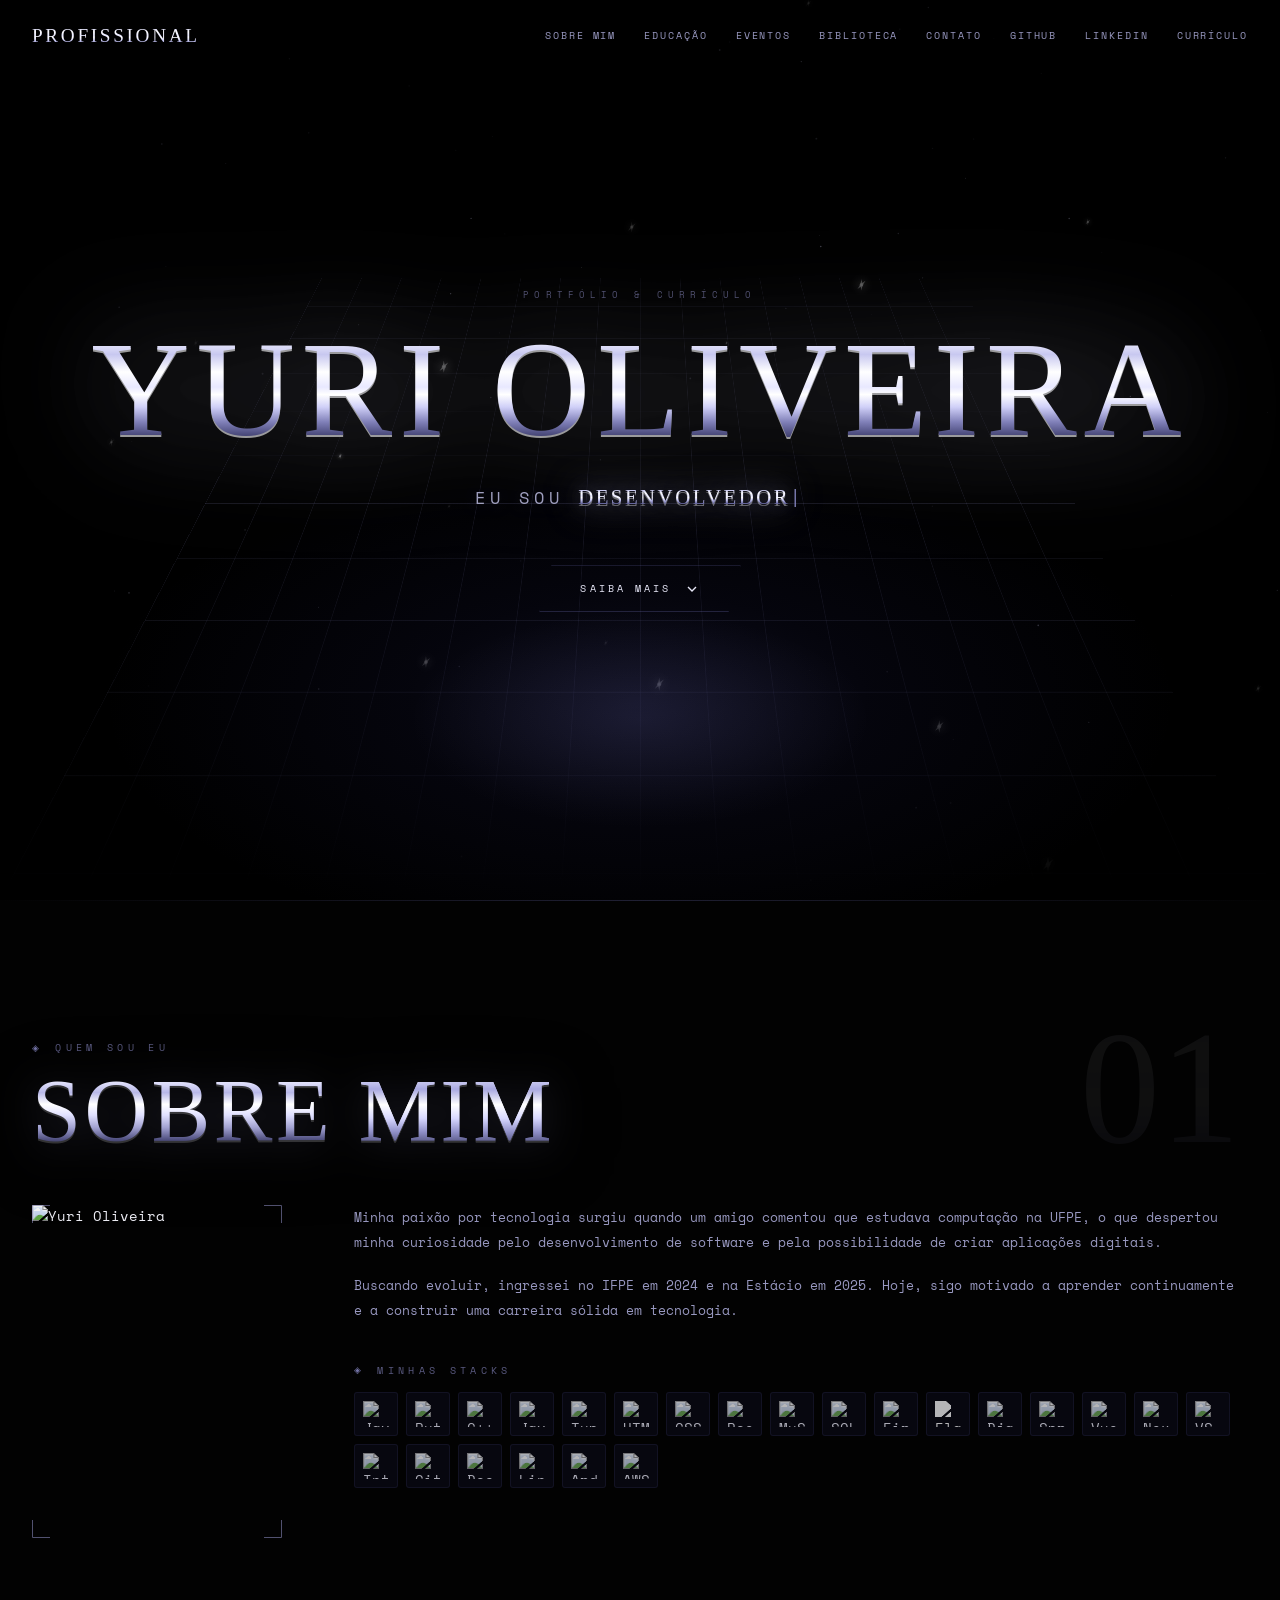
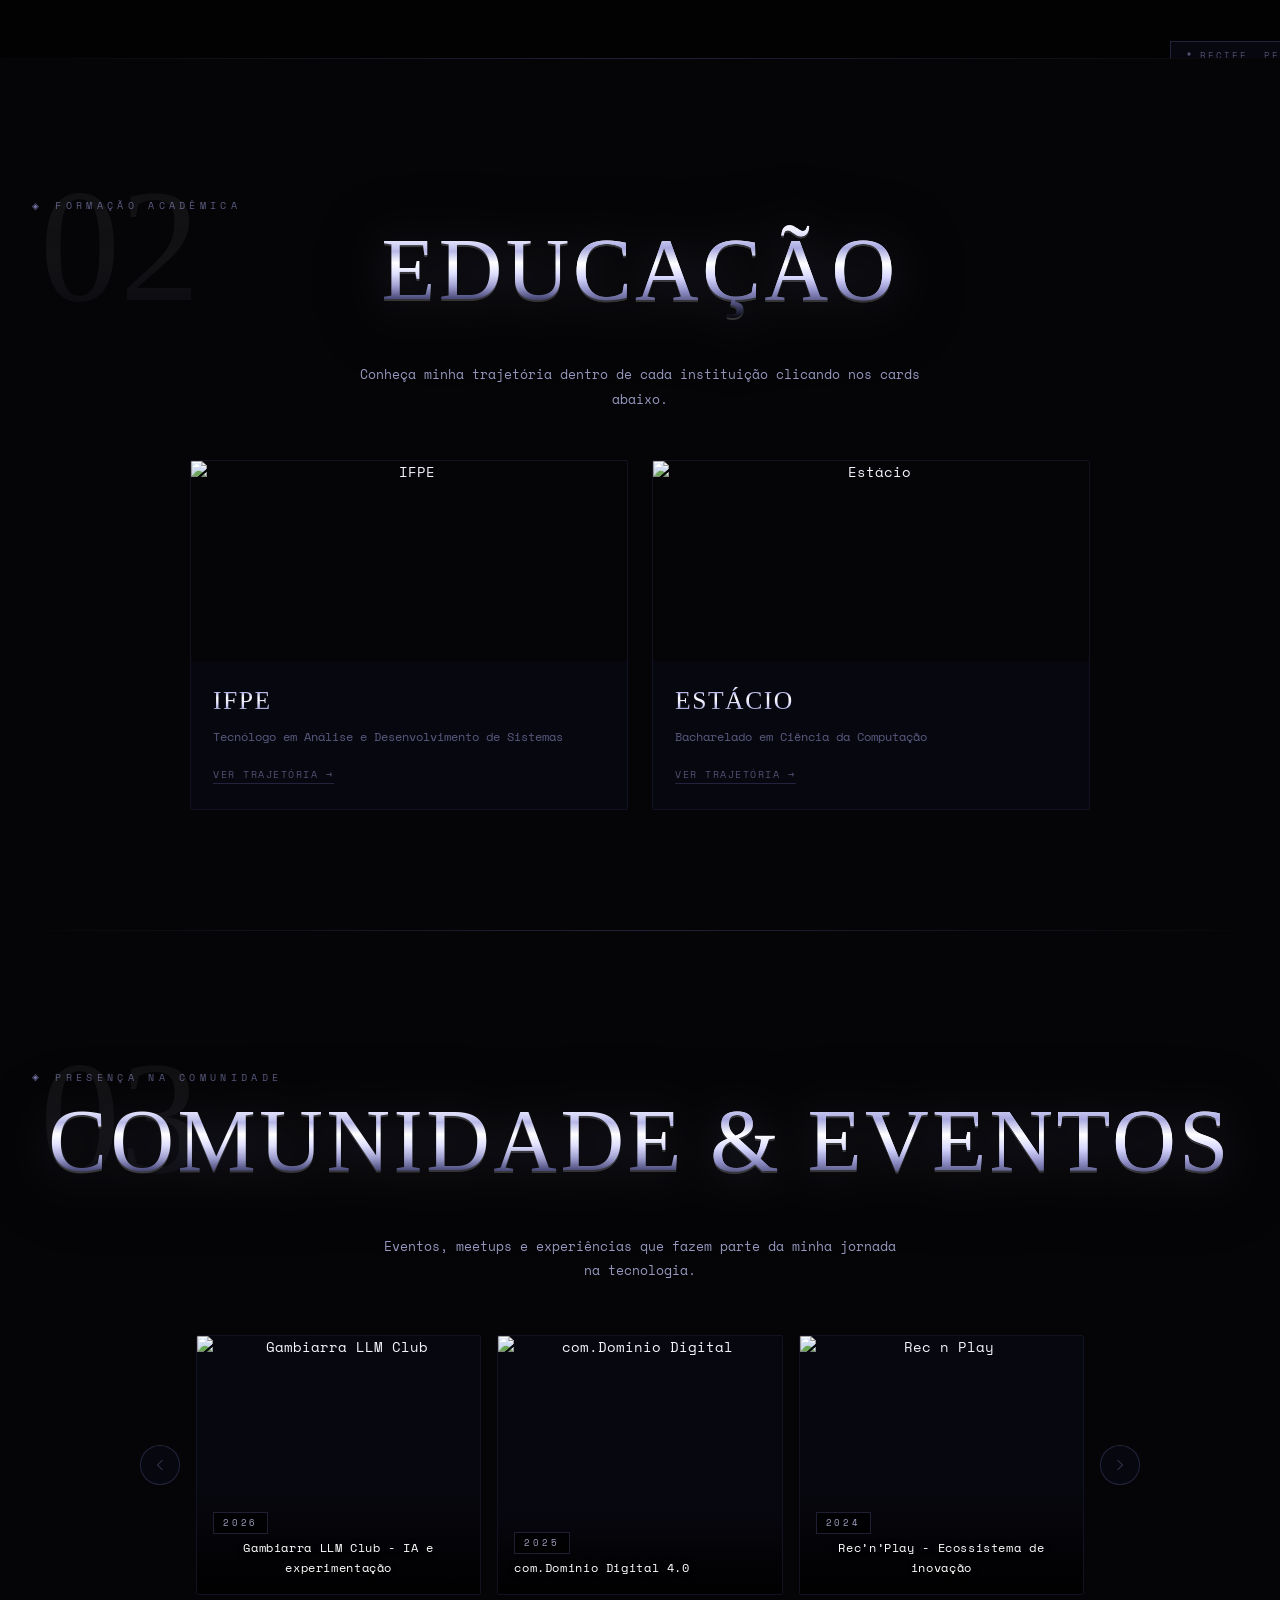
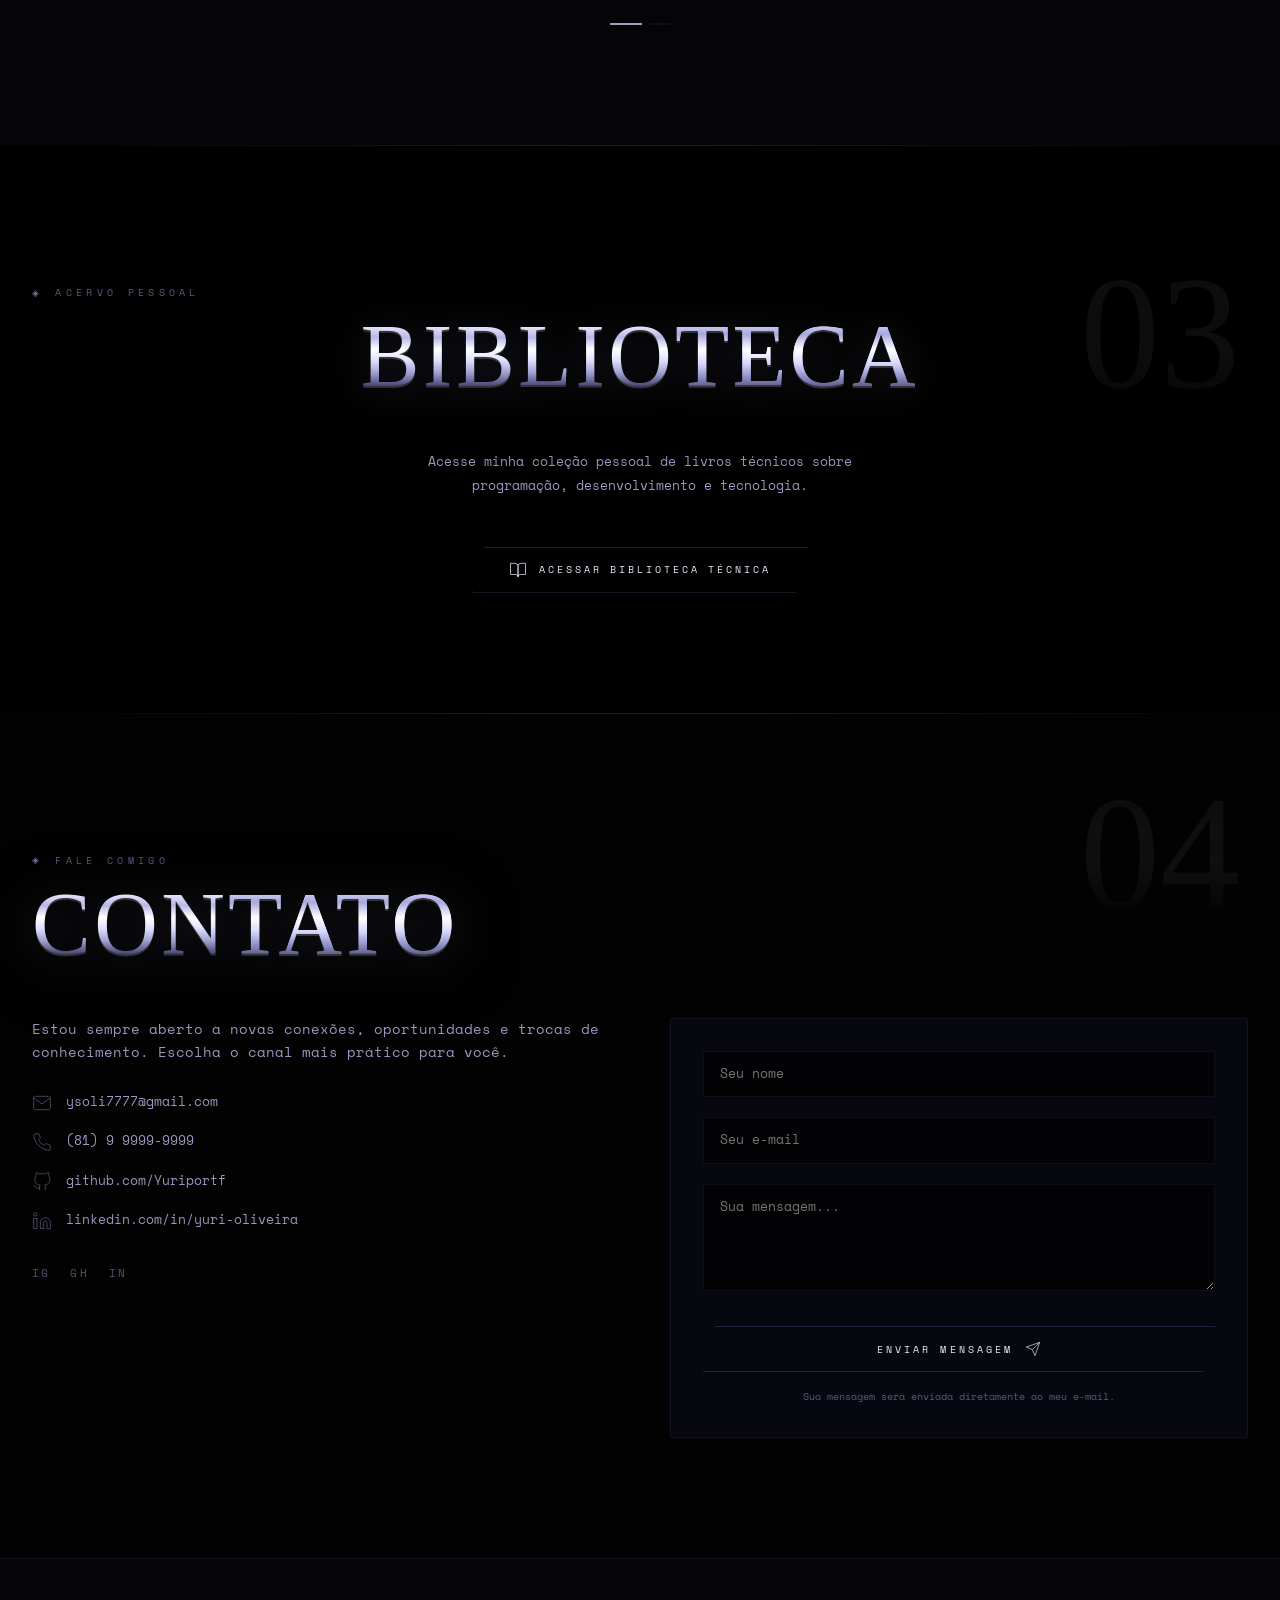
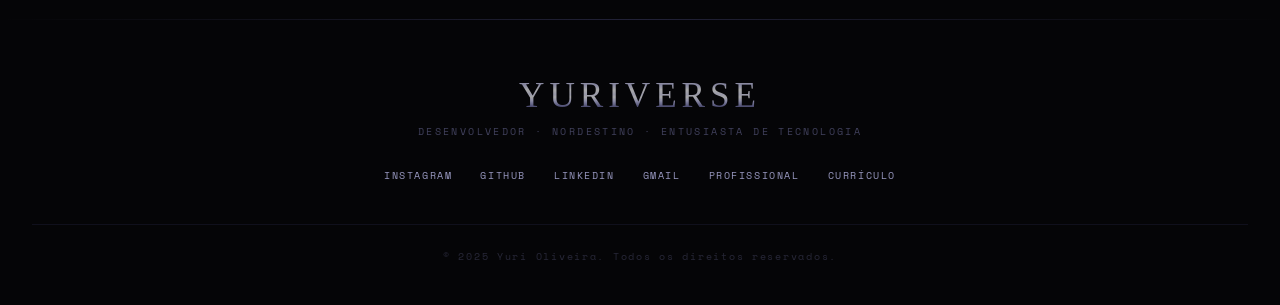
==== index.html @ d2f4f63a "fix: renomeia para index.html (GitHub Pages)" ====
<!DOCTYPE html>
<html lang="pt-BR">
<head>
  <meta charset="UTF-8">
  <meta name="viewport" content="width=device-width, initial-scale=1.0">
  <title>Yuri Oliveira | Portfólio Profissional</title>
  <meta name="description" content="Portfólio profissional de Yuri Oliveira - desenvolvedor, entusiasta de tecnologia e estudante de ADS e Ciência da Computação.">
  
  <!-- Favicon -->
  <link rel="icon" type="image/png" href="assets/icons/star.png">
  <link rel="shortcut icon" href="assets/icons/star.png">

  <!-- Google Fonts -->
  <link rel="preconnect" href="https://fonts.googleapis.com">
  <link rel="preconnect" href="https://fonts.gstatic.com" crossorigin>
  <link href="https://fonts.googleapis.com/css2?family=Anton&family=Oswald:wght@300;400;500;600;700&display=swap" rel="stylesheet">

  <!-- CSS base + tema profissional -->
  <link rel="stylesheet" href="css/base/reset.css">
  <link rel="stylesheet" href="css/base/variables.css">
  <link rel="stylesheet" href="css/base/utilities.css">
  <link rel="stylesheet" href="css/main.css">
</head>
<body>

  <!-- Scroll Progress Bar -->
  <div class="scroll-progress" id="scroll-progress"></div>

  <!-- ========== HEADER ========== -->
  <header class="header" id="header">
    <div class="header-inner">
      <div class="logo" onclick="scrollToTop()">Profissional</div>
      <button class="mobile-toggle" id="mobileToggle" aria-label="Menu">
        <span></span><span></span><span></span>
      </button>
      <nav class="header-nav" id="header-nav">
        <a href="#sobre-mim" class="nav-link">Sobre Mim</a>
        <a href="#educacao" class="nav-link">Educação</a>
        <a href="#eventos" class="nav-link">Eventos</a>
        <a href="#biblioteca" class="nav-link">Biblioteca</a>
        <a href="#contato" class="nav-link">Contato</a>
        <a href="https://github.com/Yuriportf" class="nav-link" target="_blank">GitHub</a>
        <a href="https://www.linkedin.com/in/yuri-oliveira-aqui" class="nav-link" target="_blank">LinkedIn</a>
        <a href="https://drive.google.com/file/d/110j-PD_URDGoqi7-6_rmGv_rpK56Mbvc/view?usp=sharing" target="_blank" class="nav-link">Currículo</a>
      </nav>
    </div>
  </header>

  <!-- ========== HERO ========== -->
  <section id="inicio" class="hero-section">
    <canvas id="hero-canvas"></canvas>
    <div class="css-grid-hero"></div>
    <div class="hero-overlay"></div>
    <div class="hero-content">
      <div class="hero-eyebrow">Portfólio &amp; Currículo</div>
      <h1 class="hero-title">Yuri Oliveira</h1>
      <p class="hero-subtitle">Eu sou <span class="rotating-word" id="rotating-word"></span><span class="cursor">|</span></p>
      <button class="btn-primary" onclick="scrollToSection('sobre-mim')">
        <span>Saiba Mais</span>
        <svg width="16" height="16" viewBox="0 0 24 24" fill="none" stroke="currentColor" stroke-width="2">
          <polyline points="6 9 12 15 18 9" />
        </svg>
      </button>
    </div>
  </section>

  <!-- ========== SOBRE MIM ========== -->
  <section id="sobre-mim" class="about-section">
    <div class="about-number">01</div>
    <div class="container">
      <div class="section-label">Quem sou eu</div>
      <h2 class="section-heading">Sobre <em>Mim</em></h2>
      <div class="about-grid">
        <div class="about-image-wrapper">
          <div class="about-image-frame">
            <img src="assets/images/perfil/eupr.jpeg" alt="Yuri Oliveira" class="about-photo">
            <div class="about-image-corner c1"></div>
            <div class="about-image-corner c2"></div>
            <div class="about-image-corner c3"></div>
            <div class="about-image-corner c4"></div>
          </div>
          <div class="about-tag">
            <svg width="10" height="10" viewBox="0 0 24 24" fill="currentColor"><circle cx="12" cy="12" r="4" /></svg>
            Recife, PE
          </div>
        </div>
        <div class="about-text">
          <p class="about-body">Minha paixão por tecnologia surgiu quando um amigo comentou que estudava computação na UFPE, o que despertou minha curiosidade pelo desenvolvimento de software e pela possibilidade de criar aplicações digitais.</p>
          <p class="about-body">Buscando evoluir, ingressei no IFPE em 2024 e na Estácio em 2025. Hoje, sigo motivado a aprender continuamente e a construir uma carreira sólida em tecnologia.</p>
          <div class="section-label" style="margin-top:40px;">Minhas Stacks</div>
          <div class="stacks-grid">
            <!-- Backend -->
            <div class="stack-item" title="Java"><img src="https://cdn.jsdelivr.net/gh/devicons/devicon/icons/java/java-original.svg" alt="Java"></div>
            <div class="stack-item" title="Python"><img src="https://cdn.jsdelivr.net/gh/devicons/devicon/icons/python/python-original.svg" alt="Python"></div>
            <div class="stack-item" title="C++"><img src="https://cdn.jsdelivr.net/gh/devicons/devicon/icons/cplusplus/cplusplus-original.svg" alt="C++"></div>
            <div class="stack-item" title="JavaScript"><img src="https://cdn.jsdelivr.net/gh/devicons/devicon/icons/javascript/javascript-original.svg" alt="JavaScript"></div>
            <div class="stack-item" title="TypeScript"><img src="https://cdn.jsdelivr.net/gh/devicons/devicon/icons/typescript/typescript-original.svg" alt="TypeScript"></div>
            <div class="stack-item" title="HTML5"><img src="https://cdn.jsdelivr.net/gh/devicons/devicon/icons/html5/html5-original.svg" alt="HTML5"></div>
            <div class="stack-item" title="CSS3"><img src="https://cdn.jsdelivr.net/gh/devicons/devicon/icons/css3/css3-original.svg" alt="CSS3"></div>
            <div class="stack-item" title="PostgreSQL"><img src="https://cdn.jsdelivr.net/gh/devicons/devicon/icons/postgresql/postgresql-original.svg" alt="PostgreSQL"></div>
            <div class="stack-item" title="MySQL"><img src="https://cdn.jsdelivr.net/gh/devicons/devicon/icons/mysql/mysql-original.svg" alt="MySQL"></div>
            <div class="stack-item" title="SQLite"><img src="https://cdn.jsdelivr.net/gh/devicons/devicon/icons/sqlite/sqlite-original.svg" alt="SQLite"></div>
            <div class="stack-item" title="Firebase"><img src="https://cdn.jsdelivr.net/gh/devicons/devicon/icons/firebase/firebase-plain.svg" alt="Firebase"></div>
            <div class="stack-item" title="Flask"><img src="https://cdn.jsdelivr.net/gh/devicons/devicon/icons/flask/flask-original.svg" alt="Flask" style="filter: brightness(0) invert(1);"></div>
            <div class="stack-item" title="Django"><img src="https://cdn.jsdelivr.net/gh/devicons/devicon/icons/django/django-plain.svg" alt="Django"></div>
            <div class="stack-item" title="Spring Boot"><img src="https://cdn.jsdelivr.net/gh/devicons/devicon/icons/spring/spring-original.svg" alt="Spring Boot"></div>
            <div class="stack-item" title="Vue.js"><img src="https://cdn.jsdelivr.net/gh/devicons/devicon/icons/vuejs/vuejs-original.svg" alt="Vue.js"></div>
            <div class="stack-item" title="Next.js"><img src="https://skillicons.dev/icons?i=nextjs" alt="Next.js"></div>
            <div class="stack-item" title="VS Code"><img src="https://cdn.jsdelivr.net/gh/devicons/devicon/icons/vscode/vscode-original.svg" alt="VS Code"></div>
            <div class="stack-item" title="IntelliJ"><img src="https://cdn.jsdelivr.net/gh/devicons/devicon/icons/intellij/intellij-original.svg" alt="IntelliJ"></div>
            <div class="stack-item" title="Git"><img src="https://cdn.jsdelivr.net/gh/devicons/devicon/icons/git/git-original.svg" alt="Git"></div>
            <div class="stack-item" title="Docker"><img src="https://cdn.jsdelivr.net/gh/devicons/devicon/icons/docker/docker-original.svg" alt="Docker"></div>
            <div class="stack-item" title="Linux"><img src="https://cdn.jsdelivr.net/gh/devicons/devicon/icons/linux/linux-original.svg" alt="Linux"></div>
            <div class="stack-item" title="Arduino"><img src="https://cdn.jsdelivr.net/gh/devicons/devicon/icons/arduino/arduino-original.svg" alt="Arduino"></div>
            <div class="stack-item" title="AWS"><img src="https://skillicons.dev/icons?i=aws" alt="AWS"></div>
          </div>
        </div>
      </div>
    </div>
  </section>

  <!-- ========== EDUCAÇÃO ========== -->
  <section id="educacao" class="education-section">
    <div class="education-number">02</div>
    <div class="container">
      <div class="section-label">Formação Acadêmica</div>
      <h2 class="section-heading">Edu<em>cação</em></h2>
      <p class="education-intro">Conheça minha trajetória dentro de cada instituição clicando nos cards abaixo.</p>
      <div class="education-cards">
        <div class="edu-card" onclick="openModal('modal-ifpe')">
          <div class="edu-card-img-wrap"><img src="assets/images/cards/fachadacampusrecife.jpg" alt="IFPE" class="edu-card-img"></div>
          <div class="edu-card-body"><h3 class="edu-card-title">IFPE</h3><p class="edu-card-sub">Tecnólogo em Análise e Desenvolvimento de Sistemas</p><span class="edu-card-link">Ver trajetória →</span></div>
        </div>
        <div class="edu-card" onclick="openModal('modal-estacio')">
          <div class="edu-card-img-wrap"><img src="assets/images/cards/Estacio.jpg" alt="Estácio" class="edu-card-img"></div>
          <div class="edu-card-body"><h3 class="edu-card-title">Estácio</h3><p class="edu-card-sub">Bacharelado em Ciência da Computação</p><span class="edu-card-link">Ver trajetória →</span></div>
        </div>
      </div>
    </div>
  </section>

  <!-- ========== EVENTOS ========== -->
  <section id="eventos" class="events-section">
    <div class="events-number">03</div>
    <div class="container">
      <div class="section-label">Presença na comunidade</div>
      <h2 class="section-heading">Comunidade <em>&amp; Eventos</em></h2>
      <p class="events-intro">Eventos, meetups e experiências que fazem parte da minha jornada na tecnologia.</p>
      <div class="carousel-wrapper">
        <button class="carousel-btn carousel-btn--prev" id="carouselPrev" aria-label="Anterior">
          <svg width="20" height="20" viewBox="0 0 24 24" fill="none" stroke="currentColor"><polyline points="15 18 9 12 15 6" /></svg>
        </button>
        <div class="carousel-track-wrapper">
          <div class="carousel-track">
            <div class="carousel-slide"><div class="carousel-img-wrap"><img src="assets/images/carroselprof/Gambiarra.jpeg" alt="Gambiarra LLM Club"><div class="carousel-overlay"><span class="carousel-tag">2026</span><p class="carousel-caption">Gambiarra LLM Club - IA e experimentação</p></div></div></div>
            <div class="carousel-slide"><div class="carousel-img-wrap"><img src="assets/images/carroselprof/CDD.jpg" alt="com.Dominio Digital"><div class="carousel-overlay"><span class="carousel-tag">2025</span><p class="carousel-caption">com.Dominio Digital 4.0</p></div></div></div>
            <div class="carousel-slide"><div class="carousel-img-wrap"><img src="assets/images/carroselprof/rec.jpg" alt="Rec n Play"><div class="carousel-overlay"><span class="carousel-tag">2024</span><p class="carousel-caption">Rec’n’Play - Ecossistema de inovação</p></div></div></div>
            <div class="carousel-slide"><div class="carousel-img-wrap"><img src="assets/images/carroselprof/letreiro.jpg" alt="Letreiro institucional"><div class="carousel-overlay"><span class="carousel-tag">2024</span><p class="carousel-caption">Campus Patry Nordeste</p></div></div></div>
            <div class="carousel-slide"><div class="carousel-img-wrap"><img src="assets/images/carroselprof/Nasa.png" alt="NASA Space Apps"><div class="carousel-overlay"><span class="carousel-tag">2024</span><p class="carousel-caption">NASA Space Apps Challenge</p></div></div></div>
          </div>
        </div>
        <button class="carousel-btn carousel-btn--next" id="carouselNext" aria-label="Próximo">
          <svg width="20" height="20" viewBox="0 0 24 24" fill="none" stroke="currentColor"><polyline points="9 18 15 12 9 6" /></svg>
        </button>
      </div>
      <div class="carousel-dots" id="carouselDots"></div>
    </div>
  </section>

  <!-- ========== BIBLIOTECA ========== -->
  <section id="biblioteca" class="library-section">
    <div class="library-number">03</div>
    <div class="container">
      <div class="section-label">Acervo Pessoal</div>
      <h2 class="section-heading">Biblio<em>teca</em></h2>
      <p class="library-description">Acesse minha coleção pessoal de livros técnicos sobre programação, desenvolvimento e tecnologia.</p>
      <div class="library-cta">
        <button class="btn-biblioteca" id="openLibrary">
          <svg width="18" height="18" viewBox="0 0 24 24" fill="none" stroke="currentColor"><path d="M2 3h6a4 4 0 0 1 4 4v14a3 3 0 0 0-3-3H2z"/><path d="M22 3h-6a4 4 0 0 0-4 4v14a3 3 0 0 1 3-3h7z"/></svg>
          Acessar Biblioteca Técnica
        </button>
      </div>
    </div>
  </section>

  <!-- ========== CONTATO ========== -->
  <section id="contato" class="contact-section">
    <div class="contact-number">04</div>
    <div class="container">
      <div class="section-label">Fale comigo</div>
      <h2 class="section-heading">Con<em>tato</em></h2>
      <div class="contact-grid">
        <div class="contact-info">
          <p class="contact-text">Estou sempre aberto a novas conexões, oportunidades e trocas de conhecimento. Escolha o canal mais prático para você.</p>
          <ul class="contact-list">
            <li><svg width="20" height="20" viewBox="0 0 24 24" fill="none" stroke="currentColor"><path d="M4 4h16c1.1 0 2 .9 2 2v12c0 1.1-.9 2-2 2H4c-1.1 0-2-.9-2-2V6c0-1.1.9-2 2-2z"/><polyline points="22,6 12,13 2,6"/></svg><a href="mailto:ysoli7777@gmail.com">ysoli7777@gmail.com</a></li>
            <li><svg width="20" height="20" viewBox="0 0 24 24" fill="none" stroke="currentColor"><path d="M22 16.92v3a2 2 0 0 1-2.18 2 19.79 19.79 0 0 1-8.63-3.07 19.5 19.5 0 0 1-6-6 19.79 19.79 0 0 1-3.07-8.67A2 2 0 0 1 4.11 2h3a2 2 0 0 1 2 1.72c.127.96.362 1.903.7 2.81a2 2 0 0 1-.45 2.11L8.09 9.91a16 16 0 0 0 6 6l1.27-1.27a2 2 0 0 1 2.11-.45c.907.338 1.85.573 2.81.7A2 2 0 0 1 22 16.92z"/></svg><a href="https://wa.me/5581999999999" target="_blank">(81) 9 9999-9999</a></li>
            <li><svg width="20" height="20" viewBox="0 0 24 24" fill="none" stroke="currentColor"><path d="M9 19c-5 1.5-5-2.5-7-3m14 6v-3.87a3.37 3.37 0 0 0-.94-2.61c3.14-.35 6.44-1.54 6.44-7A5.44 5.44 0 0 0 20 4.77 5.07 5.07 0 0 0 19.91 1S18.73.65 16 2.48a13.38 13.38 0 0 0-7 0C6.27.65 5.09 1 5.09 1A5.07 5.07 0 0 0 5 4.77a5.44 5.44 0 0 0-1.5 3.78c0 5.42 3.3 6.61 6.44 7A3.37 3.37 0 0 0 9 18.13V22"/></svg><a href="https://github.com/Yuriportf" target="_blank">github.com/Yuriportf</a></li>
            <li><svg width="20" height="20" viewBox="0 0 24 24" fill="none" stroke="currentColor"><path d="M16 8a6 6 0 0 1 6 6v7h-4v-7a2 2 0 0 0-2-2 2 2 0 0 0-2 2v7h-4v-7a6 6 0 0 1 6-6z"/><rect x="2" y="9" width="4" height="12"/><circle cx="4" cy="4" r="2"/></svg><a href="https://www.linkedin.com/in/yuri-oliveira-aqui/" target="_blank">linkedin.com/in/yuri-oliveira</a></li>
          </ul>
          <div class="contact-social-compact"><a href="https://www.instagram.com/_yurioliv_/" target="_blank" class="contact-icon">IG</a><a href="https://github.com/Yuriportf" target="_blank" class="contact-icon">GH</a><a href="https://www.linkedin.com/in/yuri-oliveira-aqui/" target="_blank" class="contact-icon">IN</a></div>
        </div>
        <div class="contact-form">
          <form id="contactForm" action="https://formsubmit.co/ysoli7777@gmail.com" method="POST">
            <input type="hidden" name="_subject" value="Novo contato do portfólio">
            <input type="hidden" name="_captcha" value="false">
            <div class="form-group"><input type="text" name="nome" placeholder="Seu nome" required></div>
            <div class="form-group"><input type="email" name="email" placeholder="Seu e-mail" required></div>
            <div class="form-group"><textarea name="mensagem" rows="4" placeholder="Sua mensagem..." required></textarea></div>
            <button type="submit" class="btn-primary btn-contact"><span>Enviar mensagem</span><svg width="16" height="16" viewBox="0 0 24 24" fill="none" stroke="currentColor"><line x1="22" y1="2" x2="11" y2="13"/><polygon points="22 2 15 22 11 13 2 9 22 2"/></svg></button>
          </form>
          <p class="form-note">Sua mensagem será enviada diretamente ao meu e-mail.</p>
        </div>
      </div>
    </div>
  </section>

  <!-- FOOTER -->
  <footer class="footer">
    <div class="footer-top-line"></div>
    <div class="container">
      <div class="footer-brand"><span class="footer-logo">YURIVERSE</span><p class="footer-tagline">Desenvolvedor · Nordestino · Entusiasta de Tecnologia</p></div>
      <div class="footer-links-wrapper"><div class="footer-links-group"><a href="https://www.instagram.com/_yurioliv_/" target="_blank" class="footer-social">Instagram</a><a href="https://github.com/Yuriportf" target="_blank" class="footer-social">GitHub</a><a href="https://www.linkedin.com/in/yuri-oliveira-aqui/" target="_blank" class="footer-social">LinkedIn</a><a href="mailto:ysoli7777@gmail.com" class="footer-social">Gmail</a><a href="profissional.html" class="footer-social">Profissional</a><a href="https://drive.google.com/file/d/110j-PD_URDGoqi7-6_rmGv_rpK56Mbvc/view?usp=sharing" target="_blank" class="footer-social">Currículo</a></div></div>
      <div class="footer-bottom"><p>&copy; 2025 Yuri Oliveira. Todos os direitos reservados.</p></div>
    </div>
  </footer>

  <!-- Back to Top -->
  <button class="back-to-top" id="back-to-top" onclick="scrollToTop()" aria-label="Voltar ao topo">
    <svg width="20" height="20" viewBox="0 0 24 24" fill="none" stroke="currentColor"><polyline points="18 15 12 9 6 15" /></svg>
  </button>

  <!-- ========== MODAIS ========== -->
  <div class="modal-overlay" id="modal-ifpe">
    <div class="modal-content">
      <button class="modal-close" onclick="closeModal('modal-ifpe')">&times;</button>
      <span class="modal-tag">IFPE</span>
      <h2 class="modal-title">Trajetória no IFPE</h2>
      <p class="modal-description"><strong>Antes:</strong> Iniciei no IFPE em 2024.1, no Campus Paulista...</p>
      <p class="modal-description"><strong>Durante:</strong> Aprendi os primeiros algoritmos em Python, fundamentos de SQL, redes e engenharia de software. Transferi-me para o Campus Recife em 2025.1.</p>
      <p class="modal-description"><strong>Depois:</strong> Hoje continuo no Campus Recife, aplicando conhecimentos em projetos práticos.</p>
      <ul class="modal-list"><li>Primeiros algoritmos em Python e SQL</li><li>Estudo de redes e engenharia de software</li><li>Projetos práticos e acadêmicos</li><li>Experiência em dispensa de disciplinas</li></ul>
    </div>
  </div>
  <div class="modal-overlay" id="modal-estacio">
    <div class="modal-content">
      <button class="modal-close" onclick="closeModal('modal-estacio')">&times;</button>
      <span class="modal-tag">Estácio</span>
      <h2 class="modal-title">Trajetória na Estácio</h2>
      <p class="modal-description"><strong>Antes:</strong> Iniciei Ciência da Computação EAD em 2025.1.</p>
      <p class="modal-description"><strong>Durante:</strong> Contato com artigos científicos, computação quântica, desenvolvimento web e gestão de tecnologia.</p>
      <p class="modal-description"><strong>Depois:</strong> Consolidação de conhecimentos teóricos e aplicação em projetos reais.</p>
      <ul class="modal-list"><li>Teorias avançadas de computação</li><li>Pesquisas científicas e tendências</li><li>Habilidades práticas e aplicáveis</li><li>Integração com conhecimentos do IFPE</li></ul>
    </div>
  </div>
  <div class="modal-overlay" id="libraryModal">
    <div class="modal-content modal-library">
      <button class="modal-close" onclick="closeModal('libraryModal')">&times;</button>
      <span class="modal-tag">Acervo</span>
      <h2 class="modal-title">Biblioteca Técnica</h2>
      <div class="book-cards-scroll"><div class="book-cards"></div></div>
    </div>
  </div>

  <script type="module" src="js/main.js"></script>
</body>
</html>
---- css/base/variables.css ----
/* Variáveis globais compartilhadas entre temas */
:root {
  --transition-default: 0.25s ease;
  --ease-out: cubic-bezier(0.16, 1, 0.3, 1);
  --ease-in: cubic-bezier(0.7, 0, 0.84, 0);
  --container: 1400px;
  --header-h: 72px;
}
---- css/base/utilities.css ----
.container {
  width: 100%;
  max-width: var(--container);
  margin: 0 auto;
  padding: 0 32px;
}
.btn-primary {
  display: inline-flex;
  align-items: center;
  gap: 12px;
  font-family: var(--font-body, sans-serif);
  font-size: 0.8rem;
  font-weight: 700;
  letter-spacing: 0.3em;
  text-transform: uppercase;
  padding: 18px 44px;
  position: relative;
  overflow: hidden;
  transition: transform 0.2s ease;
  cursor: pointer;
  border: none;
}
.btn-primary span {
  position: relative;
  z-index: 1;
}
---- css/main.css ----
/* =============================================================
   YURIVERSE — profissional.css
   TEMA: Dawn FM (The Weeknd · XO · 2022)
   Estética: Chrome & Silver · Black · Robert Beatty · 70s sci-fi
   Paleta: Preto absoluto · Chrome/Prata · Azul-violeta · Creme
   Fontes: Klarissa (títulos) + Space Mono (corpo)
   ============================================================= */

@import url('https://fonts.cdnfonts.com/css/klarissa');
@import url('https://fonts.googleapis.com/css2?family=Space+Mono:wght@400;700&display=swap');

*, *::before, *::after { margin:0; padding:0; box-sizing:border-box; }

:root {
  /* ── PALETA CHROME / SILVER ──────────────────────────── */
  --bg-void:        #000000;
  --bg-deep:        #020202;
  --bg-surface:     #050507;
  --bg-card:        #07070f;
  --bg-card-hover:  #0e0e1e;
  --bg-input:       #030305;

  /* Chrome / Prata */
  --chrome-light:   #ffffff;
  --chrome-mid:     #c8c8e0;
  --chrome-dark:    #7070a0;
  --chrome-shadow:  #20203a;
  --silver-bright:  #e8e8f8;
  --silver-mid:     #a0a0c0;
  --silver-dim:     #505070;
  --silver-deep:    #28283c;

  /* Acento azul-violeta */
  --accent:         #6060a0;
  --accent-bright:  #9090d0;
  --accent-dim:     rgba(144,144,208,0.65);
  --accent-glow:    rgba(100,100,200,0.15);
  --accent-pale:    rgba(100,100,200,0.06);
  --accent-border:  rgba(144,144,208,0.28);
  --accent-border2: rgba(144,144,208,0.12);

  /* Compatibilidade retroativa */
  --bg-base:        var(--bg-void);
  --orange:         #6060a0;
  --orange-dim:     rgba(96,96,160,0.7);
  --cream:          var(--silver-bright);
  --cream-dim:      rgba(232,232,248,0.7);
  --cream-faint:    rgba(232,232,248,0.12);
  --border:         rgba(100,100,180,0.12);
  --border-hover:   rgba(120,120,200,0.25);
  --border-strong:  rgba(160,160,220,0.5);
  --white-faint:    rgba(100,100,200,0.03);

  /* Texto */
  --text-primary:   #eeeeff;
  --text-secondary: #9898c0;
  --text-muted:     #5a5a80;
  --text-tertiary:  #6a6a90;

  /* Gradiente cromo */
  --chrome-title: linear-gradient(
    180deg,
    #ffffff   0%,
    #f0f0ff  10%,
    #c8c8f0  22%,
    #ffffff  36%,
    #e8e8ff  48%,
    #ffffff  54%,
    #d0d0f8  64%,
    #8080b8  76%,
    #404070  88%,
    #080810 100%
  );
  --chrome-heading: linear-gradient(
    180deg,
    #ffffff  0%,
    #e8e8ff 14%,
    #b8b8e8 28%,
    #ffffff 42%,
    #e0e0ff 55%,
    #a0a0d0 70%,
    #505080 84%,
    #0a0a14 100%
  );
  --chrome-em: linear-gradient(
    180deg,
    #ffffff  0%,
    #e8e8ff 12%,
    #a8a8e0 28%,
    #ffffff 44%,
    #d8d8ff 58%,
    #9090c8 72%,
    #404068 88%,
    #05050a 100%
  );
  --progress-grad: linear-gradient(90deg, #3030a0, #a0a0e0, #ffffff, #a0a0e0, #3030a0);

  --font-display: 'Klarissa', serif;
  --font-body: 'Space Mono', monospace;
  --container: 1300px;
  --header-h:  72px;
  --ease-out:  cubic-bezier(0.16,1,0.3,1);
  --transition: 0.25s ease;
}

html { scroll-behavior: smooth; }

body {
  background: var(--bg-void);
  font-family: var(--font-body);
  font-weight: 400;
  font-size: 14px;
  line-height: 1.6;
  color: var(--text-primary);
  overflow-x: hidden;
  -webkit-font-smoothing: antialiased;
  background-image: url("data:image/svg+xml,%3Csvg viewBox='0 0 256 256' xmlns='http://www.w3.org/2000/svg'%3E%3Cfilter id='noise'%3E%3CfeTurbulence type='fractalNoise' baseFrequency='0.9' numOctaves='4' stitchTiles='stitch'/%3E%3C/filter%3E%3Crect width='100%25' height='100%25' filter='url(%23noise)' opacity='0.03'/%3E%3C/svg%3E");
}

img    { display:block; max-width:100%; height:auto; }
a      { text-decoration:none; color:inherit; }
button { cursor:pointer; background:none; border:none; font-family:inherit; }

/* ── UTILITIES ──────────────────────────────────────────────── */
.container {
  width: 100%;
  max-width: var(--container);
  margin: 0 auto;
  padding: 0 32px;
}

.section-label {
  font-family: var(--font-body);
  font-size: 0.6rem;
  font-weight: 500;
  letter-spacing: 0.45em;
  color: var(--text-muted);
  text-transform: uppercase;
  margin-bottom: 14px;
  display: flex;
  align-items: center;
  gap: 12px;
}
.section-label::before {
  content: '◈';
  font-size: 0.55rem;
  color: var(--accent-bright);
  opacity: 0.8;
}

.section-heading {
  font-family: var(--font-display);
  font-size: clamp(2.8rem, 7vw, 5.5rem);
  font-weight: 400;
  line-height: 0.95;
  letter-spacing: 0.04em;
  text-transform: uppercase;
  background: var(--chrome-heading);
  -webkit-background-clip: text;
  -webkit-text-fill-color: transparent;
  background-clip: text;
  margin-bottom: 52px;
  filter: drop-shadow(0 2px 0 rgba(255,255,255,0.18))
          drop-shadow(0 4px 20px rgba(180,180,255,0.2))
          drop-shadow(0 8px 32px rgba(0,0,0,0.9));
}
.section-heading em {
  font-style: normal;
  background: var(--chrome-em);
  -webkit-background-clip: text;
  -webkit-text-fill-color: transparent;
  background-clip: text;
}

/* ── SCROLL PROGRESS ────────────────────────────────────────── */
.scroll-progress {
  position: fixed;
  top:0; left:0;
  height: 2px;
  width: 0%;
  background: var(--progress-grad);
  background-size: 200% 100%;
  animation: shimmer-bar 3s linear infinite;
  z-index: 9999;
  transition: width .1s linear;
}
@keyframes shimmer-bar {
  0%   { background-position: 200% 0; }
  100% { background-position: -200% 0; }
}

/* ── HEADER ─────────────────────────────────────────────────── */
.header {
  position: fixed;
  top:0; left:0; right:0;
  height: var(--header-h);
  z-index: 1000;
  transition: background var(--transition), transform .3s ease, border-color var(--transition);
}
.header.scrolled {
  background: rgba(0,0,8,.97);
  border-bottom: 1px solid var(--accent-border2);
  backdrop-filter: blur(16px);
}
.header.hidden { transform: translateY(-100%); }
.header-inner {
  height: 100%;
  max-width: var(--container);
  margin: 0 auto;
  padding: 0 32px;
  display: flex;
  align-items: center;
  justify-content: space-between;
}
.logo {
  font-family: var(--font-display);
  font-size: 1.2rem;
  font-weight: 400;
  letter-spacing: .14em;
  text-transform: uppercase;
  cursor: pointer;
  background: var(--chrome-title);
  -webkit-background-clip: text;
  -webkit-text-fill-color: transparent;
  background-clip: text;
  transition: filter var(--transition);
}
.logo:hover { filter: brightness(1.3); }
.header-nav {
  display: flex;
  align-items: center;
  gap: 28px;
}
.header-nav .nav-link {
  font-family: var(--font-body);
  font-size: .6rem;
  font-weight: 500;
  letter-spacing: .2em;
  text-transform: uppercase;
  color: var(--text-secondary);
  position: relative;
  transition: color var(--transition);
  white-space: nowrap;
}
.header-nav .nav-link::after {
  content: '';
  position: absolute;
  bottom: -4px; left: 0;
  width: 0; height: 1px;
  background: var(--chrome-heading);
  transition: width var(--transition);
}
.header-nav .nav-link:hover { color: var(--silver-bright); }
.header-nav .nav-link:hover::after,
.header-nav .nav-link.active::after { width: 100%; }
.header-nav .nav-link.active { color: var(--silver-bright); }
.mobile-toggle {
  display: none;
  flex-direction: column;
  gap: 5px;
  padding: 10px;
  cursor: pointer;
  z-index: 1003;
  border: 1px solid var(--border);
  background: var(--bg-card);
}
.mobile-toggle span {
  display: block;
  width: 22px; height: 1px;
  background: var(--silver-dim);
  transition: transform .3s ease, opacity .3s ease;
}
.mobile-toggle.active span:nth-child(1) { transform: translateY(6px) rotate(45deg); }
.mobile-toggle.active span:nth-child(2) { opacity: 0; }
.mobile-toggle.active span:nth-child(3) { transform: translateY(-6px) rotate(-45deg); }

/* ── HERO ───────────────────────────────────────────────────── */
.hero-section {
  position: relative;
  height: 100vh;
  min-height: 640px;
  display: flex;
  align-items: center;
  justify-content: center;
  overflow: hidden;
  background: #000;
}
#hero-canvas {
  position: absolute;
  inset: 0;
  z-index: 0;
  opacity: 0.6;
  transform: translateZ(0);
}
.css-grid-hero {
  position: absolute;
  inset: 0;
  pointer-events: none;
  z-index: 1;
  background-image: linear-gradient(rgba(160,160,220,0.18) 1px, transparent 1px),
                    linear-gradient(90deg, rgba(160,160,220,0.14) 1px, transparent 1px);
  background-size: 80px 80px;
  transform-origin: bottom center;
  transform: perspective(500px) rotateX(22deg) scaleY(1.5);
}
.css-grid-hero::after {
  content: '';
  position: absolute;
  inset: 0;
  background: repeating-linear-gradient(0deg, transparent, transparent 3px, rgba(0,0,0,0.04) 3px, rgba(0,0,0,0.04) 6px);
}
.hero-overlay {
  position: absolute;
  inset: 0;
  background: radial-gradient(ellipse 60% 40% at 50% 78%, rgba(96,96,200,0.15) 0%, rgba(60,60,160,0.08) 30%, transparent 70%),
              radial-gradient(ellipse 30% 20% at 50% 80%, rgba(160,160,255,0.10) 0%, transparent 60%),
              linear-gradient(to top, rgba(0,0,0,1) 0%, rgba(0,0,0,.15) 45%, rgba(0,0,0,.65) 100%);
  z-index: 2;
}
.hero-content {
  position: relative;
  z-index: 3;
  text-align: center;
  padding: 0 24px;
}
.hero-eyebrow {
  font-family: var(--font-body);
  font-size: .58rem;
  font-weight: 500;
  letter-spacing: .55em;
  color: var(--silver-dim);
  text-transform: uppercase;
  margin-bottom: 24px;
}
.hero-title {
  font-family: var(--font-display);
  font-size: clamp(2.6rem, 11vw, 8.5rem);
  font-weight: 400;
  line-height: 0.92;
  letter-spacing: 0.05em;
  text-transform: uppercase;
  background: var(--chrome-title);
  -webkit-background-clip: text;
  -webkit-text-fill-color: transparent;
  background-clip: text;
  filter: drop-shadow(0 0 60px rgba(200,200,255,0.35)) drop-shadow(0 2px 0 rgba(255,255,255,0.6)) drop-shadow(0 6px 16px rgba(0,0,0,0.95));
  margin-bottom: 28px;
  white-space: nowrap;
}
.hero-subtitle {
  font-family: var(--font-body);
  font-size: clamp(.85rem, 2vw, 1.05rem);
  font-weight: 400;
  letter-spacing: .28em;
  color: var(--silver-mid);
  text-transform: uppercase;
  margin-bottom: 52px;
  text-shadow: 0 0 20px rgba(160,160,255,0.25);
}
.rotating-word {
  font-family: var(--font-display);
  font-size: clamp(1rem, 2.4vw, 1.3rem);
  font-weight: 400;
  letter-spacing: .12em;
  background: var(--chrome-title);
  -webkit-background-clip: text;
  -webkit-text-fill-color: transparent;
  background-clip: text;
  filter: drop-shadow(0 0 18px rgba(220,220,255,0.55)) drop-shadow(0 2px 0 rgba(255,255,255,0.4));
}
.cursor {
  color: var(--accent-bright);
  -webkit-text-fill-color: var(--accent-bright);
  animation: blink .85s step-end infinite;
}
@keyframes blink { 0%,100%{opacity:1} 50%{opacity:0} }
.btn-primary {
  display: inline-flex;
  align-items: center;
  gap: 12px;
  font-family: var(--font-body);
  font-size: .65rem;
  font-weight: 500;
  letter-spacing: .3em;
  text-transform: uppercase;
  color: var(--silver-bright);
  background: transparent;
  border: 1px solid var(--border-hover);
  padding: 14px 40px;
  cursor: pointer;
  position: relative;
  overflow: hidden;
  transition: color .3s, border-color .3s;
  clip-path: polygon(12px 0%, 100% 0%, calc(100% - 12px) 100%, 0% 100%);
}
.btn-primary::before {
  content: '';
  position: absolute;
  inset: 0;
  background: linear-gradient(135deg, rgba(80,80,160,0.2), rgba(160,160,220,0.1));
  opacity: 0;
  transition: opacity 0.3s;
}
.btn-primary:hover::before { opacity: 1; }
.btn-primary:hover { border-color: var(--border-strong); color: #fff; }
.scroll-indicator {
  position: absolute;
  bottom: 32px; left: 50%;
  transform: translateX(-50%);
  color: var(--silver-dim);
  opacity: .5;
  z-index: 3;
  animation: bounce 2s infinite;
}
@keyframes bounce {
  0%,100%{ transform:translateX(-50%) translateY(0); }
  50%    { transform:translateX(-50%) translateY(8px); }
}

/* ── SOBRE MIM ───────────────────────────────────────────────── */
.about-section {
  position: relative;
  padding: 140px 0 120px;
  background: var(--bg-deep);
  overflow: hidden;
}
.about-section::before {
  content: '';
  position: absolute;
  top:0; left:0; right:0;
  height: 1px;
  background: linear-gradient(to right, transparent, var(--border-hover), transparent);
}
.about-number {
  position: absolute;
  top: 60px; right: 40px;
  font-family: var(--font-display);
  font-size: clamp(5rem, 16vw, 10rem);
  background: var(--chrome-title);
  -webkit-background-clip: text;
  -webkit-text-fill-color: transparent;
  background-clip: text;
  opacity: 0.05;
  pointer-events: none;
}
.about-grid {
  display: grid;
  grid-template-columns: 250px 1fr;
  gap: 72px;
  align-items: start;
}
.about-image-frame {
  position: relative;
  aspect-ratio: 3/4;
  overflow: hidden;
  border-radius: 1px;
}
.about-photo {
  width: 100%; height: 100%;
  object-fit: cover;
  filter: grayscale(20%) contrast(1.08) brightness(0.95);
  transition: filter .5s ease, transform .6s var(--ease-out);
}
.about-image-frame:hover .about-photo {
  filter: grayscale(0%) contrast(1.05);
  transform: scale(1.03);
}
.about-image-corner { position:absolute; width:18px; height:18px; }
.c1 { top:0;    left:0;  border-top:1px solid var(--border-strong); border-left:1px solid var(--border-strong); }
.c2 { top:0;    right:0; border-top:1px solid var(--border-strong); border-right:1px solid var(--border-strong); }
.c3 { bottom:0; left:0;  border-bottom:1px solid var(--border-strong); border-left:1px solid var(--border-strong); }
.c4 { bottom:0; right:0; border-bottom:1px solid var(--border-strong); border-right:1px solid var(--border-strong); }
.about-tag {
  position: absolute;
  bottom: -14px; right: -14px;
  background: var(--bg-card);
  border: 1px solid var(--border-hover);
  color: var(--silver-dim);
  font-size: .58rem;
  font-weight: 500;
  letter-spacing: .22em;
  text-transform: uppercase;
  padding: 7px 13px;
  display: flex;
  gap: 6px;
  font-family: var(--font-body);
}
.about-body {
  font-family: var(--font-body);
  font-size: .82rem;
  font-weight: 300;
  color: var(--text-secondary);
  line-height: 1.9;
  margin-bottom: 18px;
}
.stacks-grid {
  display: flex;
  flex-wrap: wrap;
  gap: 8px;
  margin-top: 12px;
}
.stack-item {
  width: 44px; height: 44px;
  background: var(--bg-card);
  border: 1px solid var(--border);
  border-radius: 3px;
  display: flex;
  align-items: center;
  justify-content: center;
  padding: 8px;
  transition: border-color .2s, transform .2s, box-shadow .2s;
}
.stack-item:hover {
  border-color: var(--border-hover);
  transform: translateY(-3px);
  box-shadow: 0 4px 14px rgba(100,100,200,0.18);
}
.stack-item img { width:100%; height:100%; object-fit:contain; opacity:0.7; filter: grayscale(30%); }
.stack-item:hover img { opacity:1; filter: grayscale(0%); }

/* ── EDUCAÇÃO ───────────────────────────────────────────────── */
.education-section {
  position: relative;
  padding: 140px 0 120px;
  background: var(--bg-surface);
  text-align: center;
}
.education-section::before {
  content: '';
  position: absolute;
  top:0; left:0; right:0;
  height: 1px;
  background: linear-gradient(to right, transparent, var(--border-hover), transparent);
}
.education-number {
  position: absolute;
  top: 60px; left: 40px;
  font-family: var(--font-display);
  font-size: clamp(5rem, 16vw, 10rem);
  background: var(--chrome-title);
  -webkit-background-clip: text;
  -webkit-text-fill-color: transparent;
  background-clip: text;
  opacity: 0.05;
  pointer-events: none;
}
.education-intro {
  font-family: var(--font-body);
  font-size: .8rem;
  font-weight: 300;
  color: var(--text-secondary);
  margin-bottom: 48px;
  max-width: 560px;
  line-height: 1.9;
  margin-left: auto;
  margin-right: auto;
}
.education-cards {
  display: grid;
  grid-template-columns: repeat(auto-fit, minmax(300px, 1fr));
  gap: 24px;
  max-width: 900px;
  margin: 0 auto;
}
.edu-card {
  background: var(--bg-card);
  border: 1px solid var(--border);
  border-radius: 2px;
  overflow: hidden;
  cursor: pointer;
  transition: border-color .3s, transform .3s, box-shadow .3s;
}
.edu-card::before {
  content: '';
  position: absolute;
  top: 0; left: 0; right: 0;
  height: 1px;
  background: linear-gradient(90deg, transparent, var(--silver-dim), transparent);
  opacity: 0;
  transition: opacity 0.3s;
}
.edu-card:hover {
  border-color: var(--border-hover);
  transform: translateY(-4px);
  box-shadow: 0 12px 40px rgba(100,100,200,0.12), 0 0 0 1px var(--border);
}
.edu-card:hover::before { opacity: 1; }
.edu-card-img-wrap {
  width: 100%;
  height: 200px;
  background: var(--bg-surface);
  overflow: hidden;
}
.edu-card-img {
  width: 100%;
  height: 100%;
  object-fit: cover;
  filter: grayscale(40%) contrast(1.05);
  transition: filter .4s, transform .4s ease;
}
.edu-card:hover .edu-card-img {
  filter: grayscale(0%) contrast(1.02);
  transform: scale(1.03);
}
.edu-card-body { padding: 20px 22px 24px; text-align: left; }
.edu-card-title {
  font-family: var(--font-display);
  font-size: 1.6rem;
  font-weight: 400;
  letter-spacing: .06em;
  text-transform: uppercase;
  background: var(--chrome-heading);
  -webkit-background-clip: text;
  -webkit-text-fill-color: transparent;
  background-clip: text;
  margin-bottom: 6px;
}
.edu-card-sub {
  font-family: var(--font-body);
  font-size: .72rem;
  font-weight: 300;
  color: var(--text-muted);
  margin-bottom: 16px;
}
.edu-card-link {
  font-family: var(--font-body);
  font-size: .6rem;
  font-weight: 500;
  letter-spacing: .16em;
  color: var(--silver-dim);
  border-bottom: 1px solid var(--border-hover);
  padding-bottom: 2px;
  transition: color .2s, border-color .2s;
  text-transform: uppercase;
}
.edu-card:hover .edu-card-link {
  color: var(--silver-mid);
  border-color: var(--border-strong);
}

/* ── BIBLIOTECA ─────────────────────────────────────────────── */
.library-section {
  position: relative;
  padding: 140px 0 120px;
  background: var(--bg-void);
  text-align: center;
}
.library-section::before {
  content: '';
  position: absolute;
  top:0; left:0; right:0;
  height: 1px;
  background: linear-gradient(to right, transparent, var(--border-hover), transparent);
}
.library-number {
  position: absolute;
  top: 60px; right: 40px;
  font-family: var(--font-display);
  font-size: clamp(5rem, 16vw, 10rem);
  background: var(--chrome-title);
  -webkit-background-clip: text;
  -webkit-text-fill-color: transparent;
  background-clip: text;
  opacity: 0.05;
  pointer-events: none;
}
.library-description {
  font-family: var(--font-body);
  font-size: .8rem;
  font-weight: 300;
  color: var(--text-secondary);
  max-width: 520px;
  margin: 0 auto 48px auto;
  line-height: 1.9;
}
.btn-biblioteca {
  display: inline-flex;
  align-items: center;
  gap: 12px;
  background: transparent;
  border: 1px solid var(--border-hover);
  padding: 13px 36px;
  font-family: var(--font-body);
  font-size: .65rem;
  font-weight: 500;
  letter-spacing: .28em;
  color: var(--silver-bright);
  text-transform: uppercase;
  cursor: pointer;
  clip-path: polygon(12px 0%, 100% 0%, calc(100% - 12px) 100%, 0% 100%);
  position: relative;
  overflow: hidden;
  transition: border-color .3s, color .3s;
}
.btn-biblioteca::before {
  content: '';
  position: absolute;
  inset: 0;
  background: linear-gradient(135deg, rgba(80,80,160,0.15), rgba(160,160,220,0.08));
  opacity: 0;
  transition: opacity 0.3s;
}
.btn-biblioteca:hover::before { opacity: 1; }
.btn-biblioteca:hover { border-color: var(--border-strong); color: #fff; }

/* ── CONTATO (NOVO) ─────────────────────────────────────────── */
.contact-section {
  position: relative;
  padding: 140px 0 120px;
  background: var(--bg-deep);
  overflow: hidden;
}
.contact-section::before {
  content: '';
  position: absolute;
  top: 0; left: 0; right: 0;
  height: 1px;
  background: linear-gradient(to right, transparent, var(--border-hover), transparent);
}
.contact-number {
  position: absolute;
  top: 60px; right: 40px;
  font-family: var(--font-display);
  font-size: clamp(5rem, 16vw, 10rem);
  background: var(--chrome-title);
  -webkit-background-clip: text;
  -webkit-text-fill-color: transparent;
  background-clip: text;
  line-height: 1;
  pointer-events: none;
  user-select: none;
  font-weight: 400;
  opacity: 0.05;
}
.contact-grid {
  display: grid;
  grid-template-columns: 1fr 1fr;
  gap: 60px;
  align-items: start;
}
.contact-text {
  font-family: var(--font-body);
  font-size: 0.85rem;
  font-weight: 300;
  color: var(--text-secondary);
  line-height: 1.7;
  margin-bottom: 28px;
}
.contact-list {
  list-style: none;
  margin-bottom: 32px;
}
.contact-list li {
  display: flex;
  align-items: center;
  gap: 14px;
  font-family: var(--font-body);
  font-size: 0.8rem;
  color: var(--text-primary);
  margin-bottom: 18px;
}
.contact-list svg {
  flex-shrink: 0;
  color: var(--silver-dim);
}
.contact-list a {
  color: var(--text-secondary);
  transition: color 0.2s, border-color 0.2s;
  border-bottom: 1px dotted transparent;
}
.contact-list a:hover {
  color: var(--silver-bright);
  border-bottom-color: var(--border-hover);
}
.contact-social-compact {
  display: flex;
  gap: 20px;
}
.contact-icon {
  font-family: var(--font-body);
  font-size: 0.7rem;
  font-weight: 500;
  letter-spacing: 0.2em;
  color: var(--silver-dim);
  text-transform: uppercase;
  transition: color 0.2s;
}
.contact-icon:hover {
  color: var(--silver-bright);
}
.contact-form {
  background: var(--bg-card);
  border: 1px solid var(--border);
  padding: 32px;
  border-radius: 2px;
}
.form-group {
  margin-bottom: 20px;
}
.form-group input,
.form-group textarea {
  width: 100%;
  background: var(--bg-input);
  border: 1px solid var(--border);
  padding: 12px 16px;
  font-family: var(--font-body);
  font-size: 0.8rem;
  color: var(--text-primary);
  transition: border-color 0.2s;
}
.form-group input:focus,
.form-group textarea:focus {
  outline: none;
  border-color: var(--border-strong);
}
.btn-contact {
  width: 100%;
  justify-content: center;
  margin-top: 8px;
}
.form-note {
  font-family: var(--font-body);
  font-size: 0.65rem;
  color: var(--text-muted);
  text-align: center;
  margin-top: 16px;
}

/* ── FOOTER ─────────────────────────────────────────────────── */
.footer {
  background: var(--bg-surface);
  padding: 60px 0 40px;
  border-top: 1px solid var(--border);
}
.footer-top-line {
  height: 1px;
  background: linear-gradient(to right, transparent, var(--border-hover), transparent);
  margin-bottom: 48px;
}
.footer-brand { text-align: center; margin-bottom: 28px; }
.footer-logo {
  font-family: var(--font-display);
  font-size: clamp(1.6rem, 4vw, 2.2rem);
  font-weight: 400;
  letter-spacing: .14em;
  text-transform: uppercase;
  background: var(--chrome-title);
  -webkit-background-clip: text;
  -webkit-text-fill-color: transparent;
  background-clip: text;
  opacity: 0.65;
}
.footer-tagline {
  font-family: var(--font-body);
  font-size: .62rem;
  font-weight: 500;
  letter-spacing: .24em;
  color: var(--text-muted);
  text-transform: uppercase;
  opacity: 0.7;
}
.footer-links-wrapper { text-align: center; margin-bottom: 40px; }
.footer-links-group {
  display: flex;
  flex-wrap: wrap;
  justify-content: center;
  gap: 28px;
}
.footer-social {
  font-family: var(--font-body);
  font-size: .62rem;
  font-weight: 400;
  letter-spacing: .16em;
  color: var(--text-secondary);
  text-transform: uppercase;
  transition: color .2s;
}
.footer-social:hover { color: var(--silver-mid); }
.footer-bottom {
  border-top: 1px solid var(--border);
  padding-top: 24px;
  text-align: center;
}
.footer-bottom p {
  font-family: var(--font-body);
  font-size: .6rem;
  font-weight: 400;
  letter-spacing: .18em;
  color: var(--text-muted);
  opacity: 0.4;
}

/* ── BACK TO TOP ─────────────────────────────────────────────── */
.back-to-top {
  position: fixed;
  bottom: 32px; right: 32px;
  width: 44px; height: 44px;
  background: var(--bg-card);
  border: 1px solid var(--border-hover);
  color: var(--silver-dim);
  display: flex;
  align-items: center;
  justify-content: center;
  z-index: 500;
  opacity: 0;
  transform: translateY(20px);
  transition: opacity .3s, transform .3s, background .2s, border-color .2s;
  pointer-events: none;
  cursor: pointer;
  border-radius: 50%;
}
.back-to-top.visible { opacity:1; transform:translateY(0); pointer-events:auto; }
.back-to-top:hover {
  background: var(--bg-card-hover);
  border-color: var(--border-strong);
  color: var(--silver-bright);
}

/* ═══════════════════════════════════════════════════════════════
   MODAIS
   ═══════════════════════════════════════════════════════════════ */
.modal-overlay {
  display: none;
  position: fixed;
  inset: 0;
  background: rgba(0,0,0,.92);
  backdrop-filter: blur(12px);
  z-index: 3000;
  align-items: center;
  justify-content: center;
  padding: 24px;
}
.modal-overlay.active { display: flex; }
.modal-content {
  background: var(--bg-card);
  border: 1px solid var(--border-hover);
  max-width: 660px;
  width: 100%;
  max-height: 85vh;
  overflow-y: auto;
  padding: 44px 40px;
  border-radius: 2px;
  position: relative;
  color: var(--text-primary);
}
.modal-close {
  position: absolute;
  top: 18px; right: 24px;
  font-size: 22px;
  font-weight: 300;
  color: var(--text-muted);
  cursor: pointer;
  transition: color .2s;
}
.modal-close:hover { color: var(--silver-mid); }
.modal-tag {
  display: inline-block;
  font-family: var(--font-body);
  font-size: .55rem;
  font-weight: 500;
  letter-spacing: .38em;
  color: var(--silver-dim);
  background: var(--bg-surface);
  border: 1px solid var(--border);
  padding: 4px 12px;
  text-transform: uppercase;
  margin-bottom: 16px;
  border-radius: 1px;
}
.modal-title {
  font-family: var(--font-display);
  font-size: clamp(1.5rem, 3.5vw, 2rem);
  font-weight: 400;
  text-transform: uppercase;
  letter-spacing: .05em;
  line-height: 1;
  margin-bottom: 8px;
  background: var(--chrome-heading);
  -webkit-background-clip: text;
  -webkit-text-fill-color: transparent;
  background-clip: text;
}
.modal-title::after {
  content: '';
  display: block;
  width: 32px;
  height: 1px;
  background: var(--border-hover);
  margin-top: 14px;
  margin-bottom: 22px;
}
.modal-description {
  font-family: var(--font-body);
  font-size: .8rem;
  font-weight: 300;
  color: var(--text-secondary);
  line-height: 1.9;
  margin-bottom: 12px;
}
.modal-list {
  list-style: none;
  margin-top: 20px;
  border-top: 1px solid var(--border);
  padding-top: 20px;
}
.modal-list li {
  font-family: var(--font-body);
  font-size: .78rem;
  font-weight: 300;
  color: var(--text-secondary);
  padding: 8px 0 8px 18px;
  position: relative;
  border-bottom: 1px solid var(--border);
}
.modal-list li:last-child { border-bottom: none; }
.modal-list li::before {
  content: '—';
  position: absolute;
  left: 0; top: 50%;
  transform: translateY(-50%);
  color: var(--text-muted);
}
.modal-library {
  max-width: 860px;
  background: var(--bg-surface);
}
.book-cards-scroll {
  max-height: 400px;
  overflow-y: auto;
  padding-right: 6px;
  margin-top: 4px;
  scrollbar-width: thin;
}
.book-cards-scroll::-webkit-scrollbar { width: 3px; }
.book-cards-scroll::-webkit-scrollbar-track { background: transparent; }
.book-cards-scroll::-webkit-scrollbar-thumb { background: rgba(144,144,208,0.2); border-radius: 2px; }
.book-cards {
  display: grid;
  grid-template-columns: repeat(auto-fit, minmax(155px, 1fr));
  gap: 14px;
}
.book-card {
  background: var(--bg-card);
  border: 1px solid var(--border);
  border-radius: 2px;
  padding: 16px 12px 18px;
  text-align: center;
  transition: border-color .25s, background .25s, transform .25s;
}
.book-card:hover {
  border-color: var(--border-hover);
  background: var(--bg-card-hover);
  transform: translateY(-3px);
}
.book-card img {
  width: 100%;
  max-width: 116px;
  height: 155px;
  object-fit: cover;
  margin: 0 auto 14px;
  border-radius: 1px;
  box-shadow: 0 8px 28px rgba(0,0,0,.95);
  filter: grayscale(20%);
  transition: filter .3s;
}
.book-card:hover img { filter: grayscale(0%); }
.book-card h3 {
  font-family: var(--font-display);
  font-size: .85rem;
  font-weight: 400;
  letter-spacing: .04em;
  text-transform: uppercase;
  background: var(--chrome-heading);
  -webkit-background-clip: text;
  -webkit-text-fill-color: transparent;
  background-clip: text;
  margin-bottom: 5px;
}
.book-card p {
  font-family: var(--font-body);
  font-size: .65rem;
  font-weight: 300;
  color: var(--text-muted);
  margin-bottom: 14px;
}
.btn-ver-pdf {
  display: inline-block;
  background: transparent;
  border: 1px solid var(--border);
  color: var(--silver-dim);
  padding: 5px 14px;
  font-family: var(--font-body);
  font-size: .58rem;
  font-weight: 500;
  letter-spacing: .14em;
  text-transform: uppercase;
  cursor: pointer;
  border-radius: 1px;
  transition: border-color .2s, color .2s;
}
.btn-ver-pdf:hover {
  border-color: var(--border-hover);
  color: var(--silver-bright);
}

/* ── CARROSSEL ───────────────────────────────────────────────── */
.events-section {
  position: relative;
  padding: 140px 0 120px;
  background: var(--bg-surface);
  text-align: center;
}
.events-section::before {
  content: '';
  position: absolute;
  top:0; left:0; right:0;
  height: 1px;
  background: linear-gradient(to right, transparent, var(--border-hover), transparent);
}
.events-number {
  position: absolute;
  top: 60px; left: 40px;
  font-family: var(--font-display);
  font-size: clamp(5rem, 16vw, 10rem);
  background: var(--chrome-title);
  -webkit-background-clip: text;
  -webkit-text-fill-color: transparent;
  background-clip: text;
  opacity: 0.05;
  pointer-events: none;
}
.events-intro {
  font-family: var(--font-body);
  font-size: .8rem;
  font-weight: 300;
  color: var(--text-secondary);
  max-width: 520px;
  margin: 0 auto 52px auto;
  line-height: 1.9;
}
.carousel-wrapper {
  display: flex;
  align-items: center;
  gap: 16px;
  max-width: 1000px;
  margin: 0 auto;
}
.carousel-track-wrapper {
  flex: 1;
  overflow: hidden;
  border-radius: 2px;
}
.carousel-track {
  display: flex;
  gap: 16px;
  transition: transform .5s cubic-bezier(0.16,1,0.3,1);
  will-change: transform;
}
.carousel-slide {
  flex: 0 0 calc(33.333% - 11px);
  min-width: 0;
}
.carousel-img-wrap {
  position: relative;
  height: 260px;
  overflow: hidden;
  border-radius: 2px;
  border: 1px solid var(--border);
  background: var(--bg-card);
  display: flex;
  align-items: center;
  justify-content: center;
}
.carousel-img-wrap img {
  width: 100%;
  height: 100%;
  object-fit: cover;
  filter: grayscale(30%) contrast(1.05);
  transition: filter .4s, transform .5s cubic-bezier(0.16,1,0.3,1);
}
.carousel-slide:hover .carousel-img-wrap img {
  filter: grayscale(0%) contrast(1.02);
  transform: scale(1.04);
}
.carousel-overlay {
  position: absolute;
  bottom: 0; left: 0; right: 0;
  padding: 28px 16px 16px;
  background: linear-gradient(to top, rgba(0,0,0,.92) 0%, transparent 100%);
  display: flex;
  flex-direction: column;
  align-items: flex-start;
  gap: 4px;
}
.carousel-tag {
  font-family: var(--font-body);
  font-size: .55rem;
  font-weight: 500;
  letter-spacing: .32em;
  color: var(--silver-mid);
  text-transform: uppercase;
  background: rgba(0,0,0,0.75);
  border: 1px solid var(--border-hover);
  padding: 3px 9px;
}
.carousel-caption {
  font-family: var(--font-body);
  font-size: .78rem;
  font-weight: 400;
  letter-spacing: .05em;
  color: #ffffff;
  text-shadow: 0 1px 6px rgba(0,0,0,0.9);
}
.carousel-btn {
  flex-shrink: 0;
  width: 40px; height: 40px;
  background: var(--bg-card);
  border: 1px solid var(--border-hover);
  border-radius: 50%;
  color: var(--silver-dim);
  display: flex;
  align-items: center;
  justify-content: center;
  cursor: pointer;
  transition: border-color .2s, color .2s, background .2s;
}
.carousel-btn:hover {
  border-color: var(--border-strong);
  color: var(--silver-bright);
  background: var(--bg-card-hover);
}
.carousel-dots {
  display: flex;
  justify-content: center;
  gap: 8px;
  margin-top: 28px;
}
.carousel-dot {
  width: 20px; height: 2px;
  background: var(--border);
  cursor: pointer;
  transition: background .25s, width .25s;
}
.carousel-dot.active {
  background: var(--silver-mid);
  width: 32px;
}

/* ── RESPONSIVIDADE ──────────────────────────────────────────── */
@media (max-width: 1024px) {
  .about-grid { grid-template-columns: 210px 1fr; gap: 48px; }
}
@media (max-width: 768px) {
  .container { padding: 0 20px; }
  .header-inner { padding: 0 20px; }
  .header-nav {
    position: fixed;
    top: 0; left: 0; right: 0; bottom: 0;
    background: rgba(0,0,0,.98);
    backdrop-filter: blur(20px);
    flex-direction: column;
    align-items: center;
    justify-content: center;
    gap: 32px;
    transform: translateX(100%);
    opacity: 0;
    pointer-events: none;
    transition: transform .4s var(--ease-out), opacity .3s;
    z-index: 1002;
  }
  .header-nav.open {
    transform: translateX(0);
    opacity: 1;
    pointer-events: auto;
  }
  .header-nav .nav-link { font-size: 1.1rem; letter-spacing: .3em; }
  .mobile-toggle { display: flex; }
  .hero-title { white-space: normal; }
  .about-section, .education-section, .library-section, .events-section, .contact-section { padding: 100px 0 80px; }
  .about-grid { grid-template-columns: 1fr; gap: 40px; }
  .about-image-wrapper { max-width: 240px; margin: 0 auto; }
  .education-cards { grid-template-columns: 1fr; max-width: 400px; }
  .contact-grid { grid-template-columns: 1fr; gap: 40px; }
  .contact-number { display: none; }
  .carousel-slide { flex: 0 0 calc(50% - 8px); }
  .carousel-btn { width:34px; height:34px; }
}
@media (max-width: 480px) {
  .container { padding: 0 16px; }
  .hero-title { font-size: clamp(2rem, 13vw, 3.5rem); }
  .btn-primary { padding:13px 26px; font-size:.62rem; }
  .book-cards { grid-template-columns: 1fr; }
  .carousel-slide { flex: 0 0 100%; }
  .carousel-wrapper { gap: 10px; }
}
@media (prefers-reduced-motion: reduce) {
  *, *::before, *::after { animation-duration:.01ms !important; transition-duration:.01ms !important; scroll-behavior:auto !important; }
}
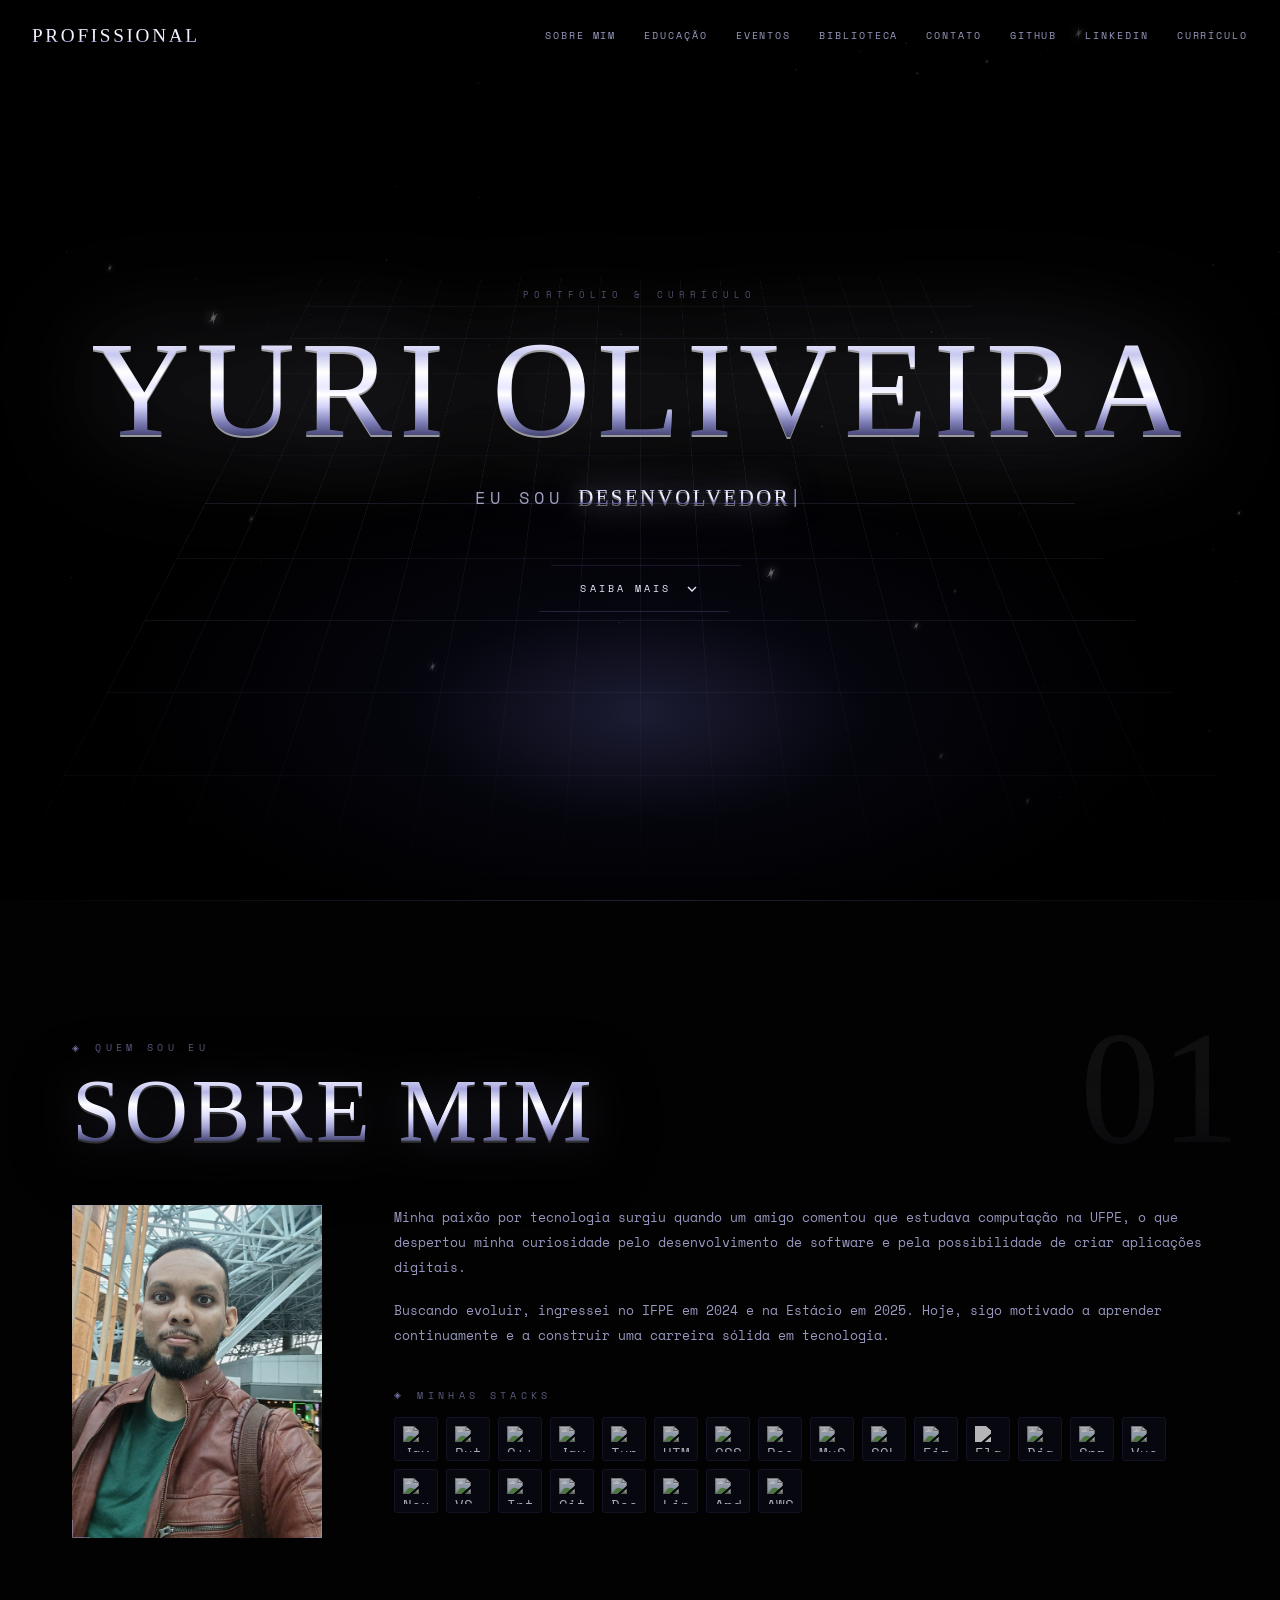
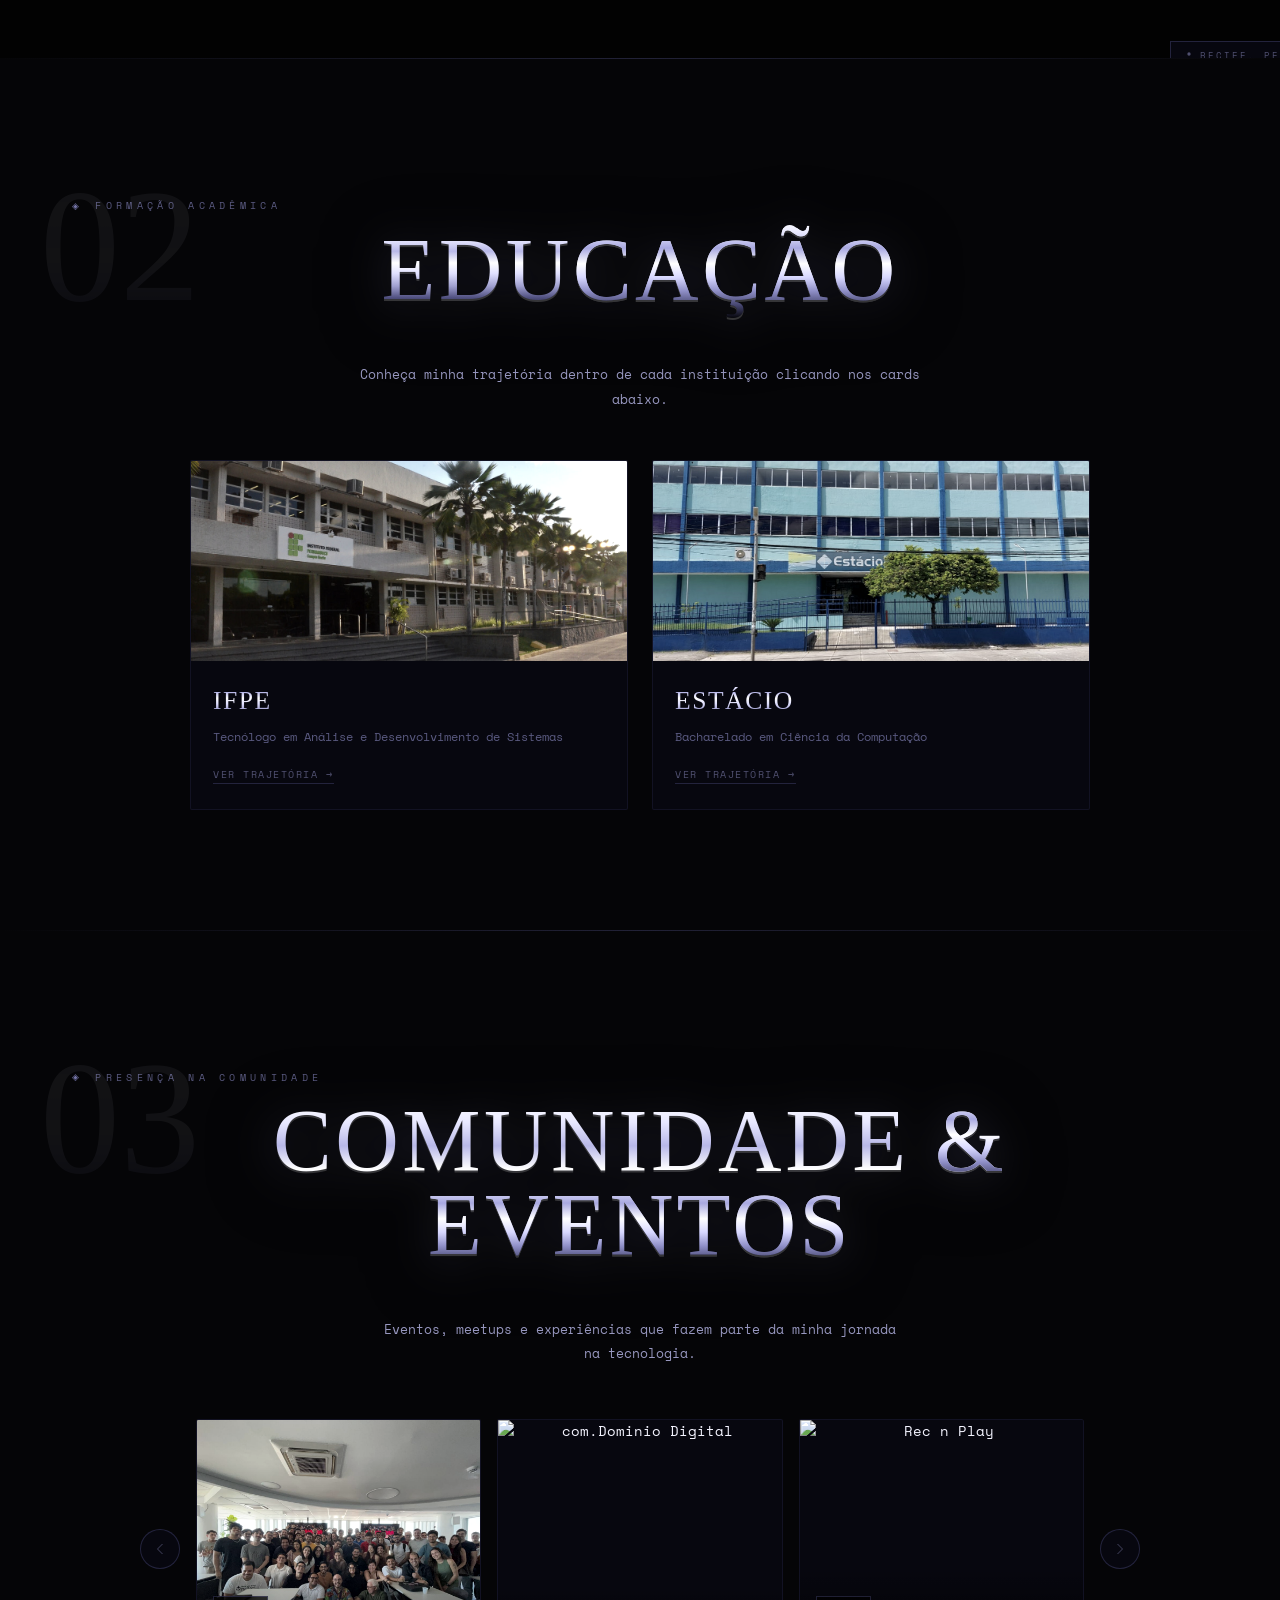
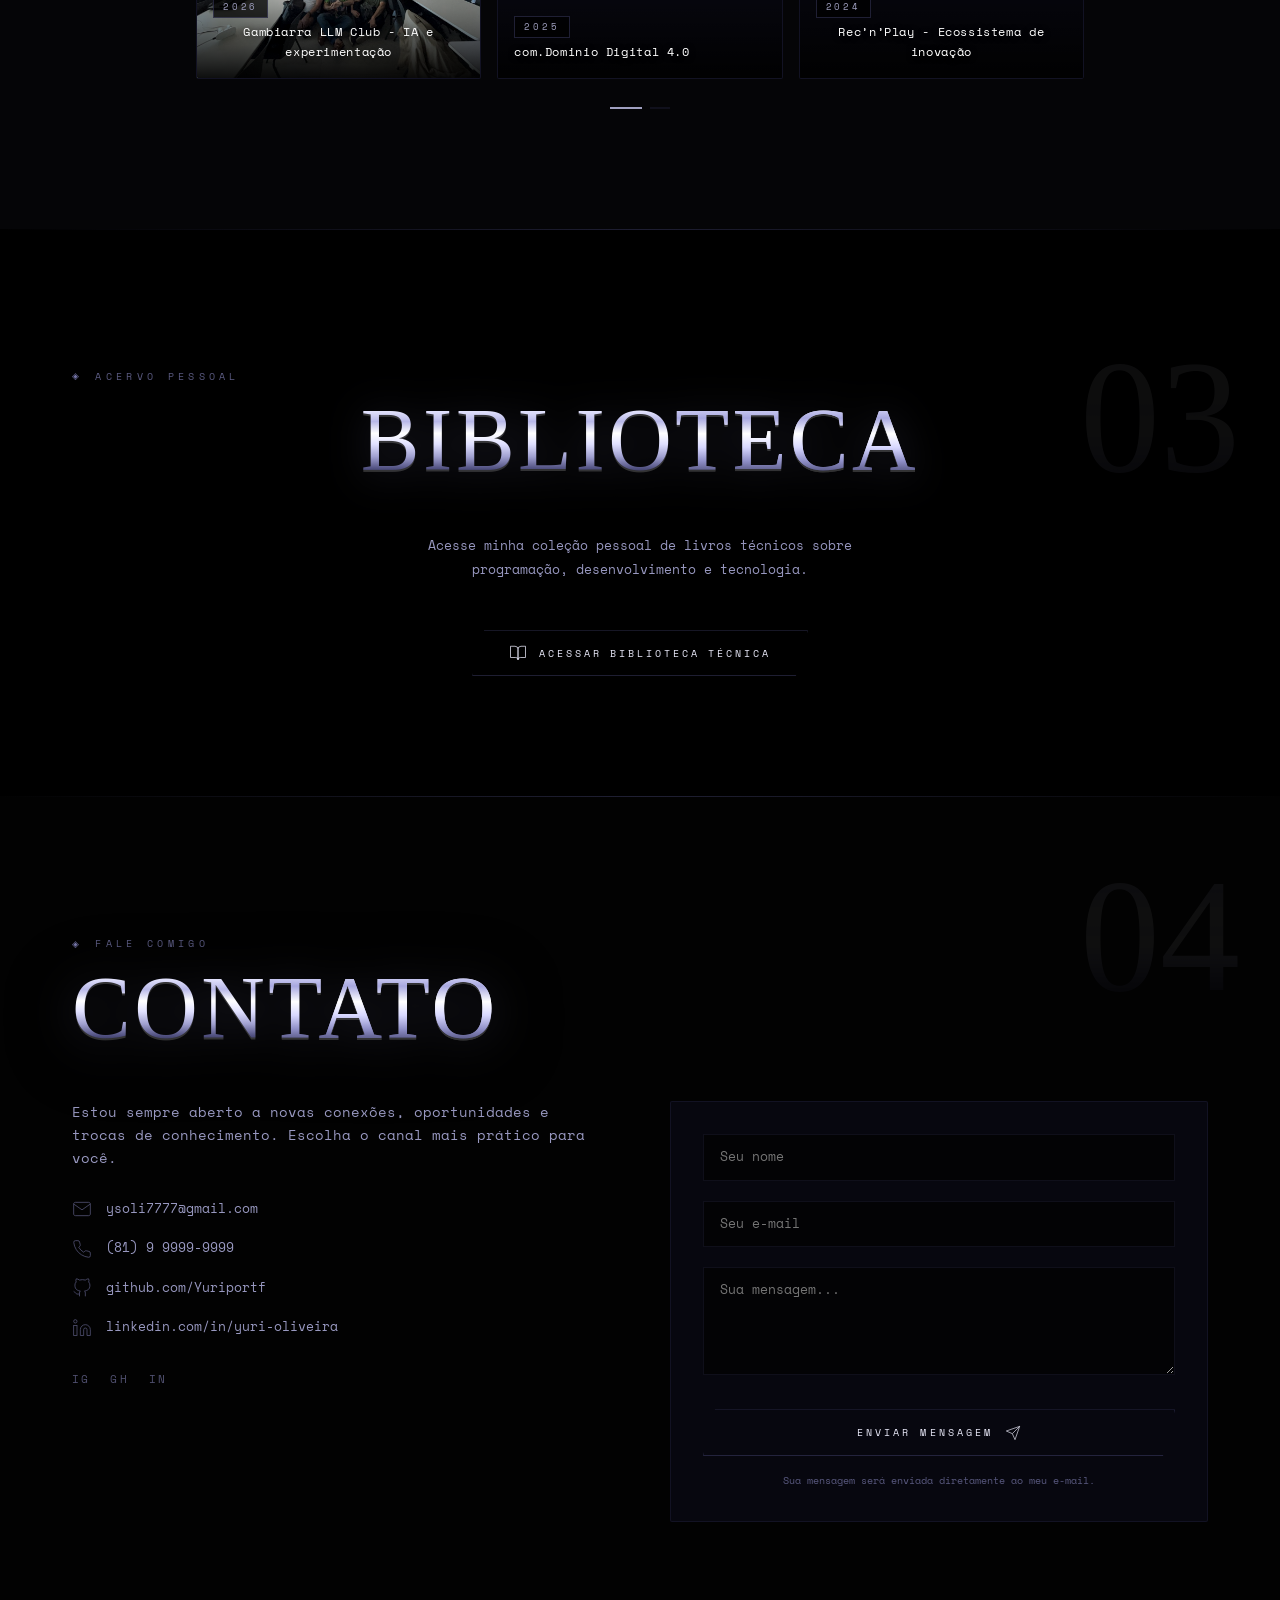
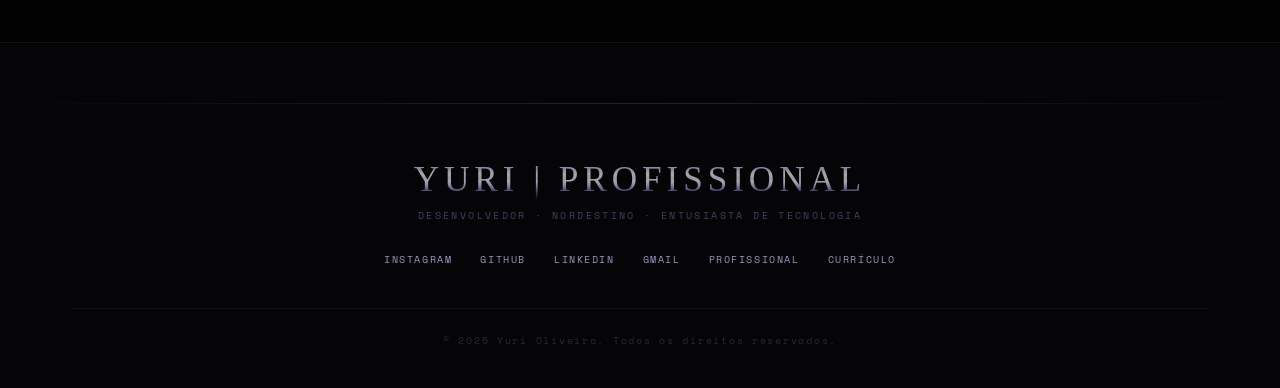
==== commit 5c591ef5: "feat: adiciona capas dos livros da biblioteca técnica" ====
--- a/index.html
+++ b/index.html
@@ -2,13 +2,13 @@
 <html lang="pt-BR">
 <head>
   <meta charset="UTF-8">
-  <meta name="viewport" content="width=device-width, initial-scale=1.0">
+  <meta name="viewport" content="width=device-width, initial-scale=1.0, viewport-fit=cover">
   <title>Yuri Oliveira | Portfólio Profissional</title>
   <meta name="description" content="Portfólio profissional de Yuri Oliveira - desenvolvedor, entusiasta de tecnologia e estudante de ADS e Ciência da Computação.">
   
   <!-- Favicon -->
   <link rel="icon" type="image/png" href="assets/icons/star.png">
-  <link rel="shortcut icon" href="assets/icons/star.png">
+  <link rel="shortcut icon" href="assets/imagens/icones/starp.png">
 
   <!-- Google Fonts -->
   <link rel="preconnect" href="https://fonts.googleapis.com">
@@ -73,7 +73,7 @@
       <div class="about-grid">
         <div class="about-image-wrapper">
           <div class="about-image-frame">
-            <img src="assets/images/perfil/eupr.jpeg" alt="Yuri Oliveira" class="about-photo">
+            <img src="assets/imagens/fotos/eupr.jpeg" alt="Yuri Oliveira" class="about-photo">
             <div class="about-image-corner c1"></div>
             <div class="about-image-corner c2"></div>
             <div class="about-image-corner c3"></div>
@@ -89,7 +89,6 @@
           <p class="about-body">Buscando evoluir, ingressei no IFPE em 2024 e na Estácio em 2025. Hoje, sigo motivado a aprender continuamente e a construir uma carreira sólida em tecnologia.</p>
           <div class="section-label" style="margin-top:40px;">Minhas Stacks</div>
           <div class="stacks-grid">
-            <!-- Backend -->
             <div class="stack-item" title="Java"><img src="https://cdn.jsdelivr.net/gh/devicons/devicon/icons/java/java-original.svg" alt="Java"></div>
             <div class="stack-item" title="Python"><img src="https://cdn.jsdelivr.net/gh/devicons/devicon/icons/python/python-original.svg" alt="Python"></div>
             <div class="stack-item" title="C++"><img src="https://cdn.jsdelivr.net/gh/devicons/devicon/icons/cplusplus/cplusplus-original.svg" alt="C++"></div>
@@ -128,11 +127,11 @@
       <p class="education-intro">Conheça minha trajetória dentro de cada instituição clicando nos cards abaixo.</p>
       <div class="education-cards">
         <div class="edu-card" onclick="openModal('modal-ifpe')">
-          <div class="edu-card-img-wrap"><img src="assets/images/cards/fachadacampusrecife.jpg" alt="IFPE" class="edu-card-img"></div>
+          <div class="edu-card-img-wrap"><img src="assets/imagens/cards/fachadacampusrecife.jpg" alt="IFPE" class="edu-card-img"></div>
           <div class="edu-card-body"><h3 class="edu-card-title">IFPE</h3><p class="edu-card-sub">Tecnólogo em Análise e Desenvolvimento de Sistemas</p><span class="edu-card-link">Ver trajetória →</span></div>
         </div>
         <div class="edu-card" onclick="openModal('modal-estacio')">
-          <div class="edu-card-img-wrap"><img src="assets/images/cards/Estacio.jpg" alt="Estácio" class="edu-card-img"></div>
+          <div class="edu-card-img-wrap"><img src="assets/imagens/cards/Estacio.jpg" alt="Estácio" class="edu-card-img"></div>
           <div class="edu-card-body"><h3 class="edu-card-title">Estácio</h3><p class="edu-card-sub">Bacharelado em Ciência da Computação</p><span class="edu-card-link">Ver trajetória →</span></div>
         </div>
       </div>
@@ -152,11 +151,11 @@
         </button>
         <div class="carousel-track-wrapper">
           <div class="carousel-track">
-            <div class="carousel-slide"><div class="carousel-img-wrap"><img src="assets/images/carroselprof/Gambiarra.jpeg" alt="Gambiarra LLM Club"><div class="carousel-overlay"><span class="carousel-tag">2026</span><p class="carousel-caption">Gambiarra LLM Club - IA e experimentação</p></div></div></div>
-            <div class="carousel-slide"><div class="carousel-img-wrap"><img src="assets/images/carroselprof/CDD.jpg" alt="com.Dominio Digital"><div class="carousel-overlay"><span class="carousel-tag">2025</span><p class="carousel-caption">com.Dominio Digital 4.0</p></div></div></div>
-            <div class="carousel-slide"><div class="carousel-img-wrap"><img src="assets/images/carroselprof/rec.jpg" alt="Rec n Play"><div class="carousel-overlay"><span class="carousel-tag">2024</span><p class="carousel-caption">Rec’n’Play - Ecossistema de inovação</p></div></div></div>
-            <div class="carousel-slide"><div class="carousel-img-wrap"><img src="assets/images/carroselprof/letreiro.jpg" alt="Letreiro institucional"><div class="carousel-overlay"><span class="carousel-tag">2024</span><p class="carousel-caption">Campus Patry Nordeste</p></div></div></div>
-            <div class="carousel-slide"><div class="carousel-img-wrap"><img src="assets/images/carroselprof/Nasa.png" alt="NASA Space Apps"><div class="carousel-overlay"><span class="carousel-tag">2024</span><p class="carousel-caption">NASA Space Apps Challenge</p></div></div></div>
+            <div class="carousel-slide"><div class="carousel-img-wrap"><img src="assets/imagens/carroselprof/Gambiarra .jpeg" alt="Gambiarra LLM Club"><div class="carousel-overlay"><span class="carousel-tag">2026</span><p class="carousel-caption">Gambiarra LLM Club - IA e experimentação</p></div></div></div>
+            <div class="carousel-slide"><div class="carousel-img-wrap"><img src="assets/imagens/carroselprof/CDD.jpg" alt="com.Dominio Digital"><div class="carousel-overlay"><span class="carousel-tag">2025</span><p class="carousel-caption">com.Dominio Digital 4.0</p></div></div></div>
+            <div class="carousel-slide"><div class="carousel-img-wrap"><img src="assets/imagens/carroselprof/rec.jpg" alt="Rec n Play"><div class="carousel-overlay"><span class="carousel-tag">2024</span><p class="carousel-caption">Rec’n’Play - Ecossistema de inovação</p></div></div></div>
+            <div class="carousel-slide"><div class="carousel-img-wrap"><img src="assets/imagens/carroselprof/letreiro.jpg" alt="Letreiro institucional"><div class="carousel-overlay"><span class="carousel-tag">2024</span><p class="carousel-caption">Campus Patry Nordeste</p></div></div></div>
+            <div class="carousel-slide"><div class="carousel-img-wrap"><img src="assets/imagens/carroselprof/Nasa.png" alt="NASA Space Apps"><div class="carousel-overlay"><span class="carousel-tag">2024</span><p class="carousel-caption">NASA Space Apps Challenge</p></div></div></div>
           </div>
         </div>
         <button class="carousel-btn carousel-btn--next" id="carouselNext" aria-label="Próximo">
@@ -215,50 +214,67 @@
     </div>
   </section>
 
-  <!-- FOOTER -->
+  <!-- ========== FOOTER ========== -->
   <footer class="footer">
     <div class="footer-top-line"></div>
     <div class="container">
-      <div class="footer-brand"><span class="footer-logo">YURIVERSE</span><p class="footer-tagline">Desenvolvedor · Nordestino · Entusiasta de Tecnologia</p></div>
-      <div class="footer-links-wrapper"><div class="footer-links-group"><a href="https://www.instagram.com/_yurioliv_/" target="_blank" class="footer-social">Instagram</a><a href="https://github.com/Yuriportf" target="_blank" class="footer-social">GitHub</a><a href="https://www.linkedin.com/in/yuri-oliveira-aqui/" target="_blank" class="footer-social">LinkedIn</a><a href="mailto:ysoli7777@gmail.com" class="footer-social">Gmail</a><a href="profissional.html" class="footer-social">Profissional</a><a href="https://drive.google.com/file/d/110j-PD_URDGoqi7-6_rmGv_rpK56Mbvc/view?usp=sharing" target="_blank" class="footer-social">Currículo</a></div></div>
+      <div class="footer-brand"><span class="footer-logo">YURI | Profissional</span><p class="footer-tagline">Desenvolvedor · Nordestino · Entusiasta de Tecnologia</p></div>
+      <div class="footer-links-wrapper"><div class="footer-links-group"><a href="https://www.instagram.com/_yurioliv_/" target="_blank" class="footer-social">Instagram</a><a href="https://github.com/Yuriportf" target="_blank" class="footer-social">GitHub</a><a href="https://www.linkedin.com/in/yuri-oliveira-aqui/" target="_blank" class="footer-social">LinkedIn</a><a href="mailto:ysoli7777@gmail.com" class="footer-social">Gmail</a><a href="index.html" class="footer-social">Profissional</a><a href="https://drive.google.com/file/d/110j-PD_URDGoqi7-6_rmGv_rpK56Mbvc/view?usp=sharing" target="_blank" class="footer-social">Currículo</a></div></div>
       <div class="footer-bottom"><p>&copy; 2025 Yuri Oliveira. Todos os direitos reservados.</p></div>
     </div>
   </footer>
 
-  <!-- Back to Top -->
+  <!-- ========== BACK TO TOP ========== -->
   <button class="back-to-top" id="back-to-top" onclick="scrollToTop()" aria-label="Voltar ao topo">
     <svg width="20" height="20" viewBox="0 0 24 24" fill="none" stroke="currentColor"><polyline points="18 15 12 9 6 15" /></svg>
   </button>
 
   <!-- ========== MODAIS ========== -->
+  <!-- Modal IFPE -->
   <div class="modal-overlay" id="modal-ifpe">
     <div class="modal-content">
       <button class="modal-close" onclick="closeModal('modal-ifpe')">&times;</button>
       <span class="modal-tag">IFPE</span>
       <h2 class="modal-title">Trajetória no IFPE</h2>
-      <p class="modal-description"><strong>Antes:</strong> Iniciei no IFPE em 2024.1, no Campus Paulista...</p>
-      <p class="modal-description"><strong>Durante:</strong> Aprendi os primeiros algoritmos em Python, fundamentos de SQL, redes e engenharia de software. Transferi-me para o Campus Recife em 2025.1.</p>
-      <p class="modal-description"><strong>Depois:</strong> Hoje continuo no Campus Recife, aplicando conhecimentos em projetos práticos.</p>
-      <ul class="modal-list"><li>Primeiros algoritmos em Python e SQL</li><li>Estudo de redes e engenharia de software</li><li>Projetos práticos e acadêmicos</li><li>Experiência em dispensa de disciplinas</li></ul>
+      <p class="modal-description"><strong>Antes:</strong> Iniciei no IFPE em 2024.1, no Campus Paulista, motivado pelo interesse em programação e em uma formação técnica gratuita de qualidade.</p>
+      <p class="modal-description"><strong>Durante:</strong> Aprendi os primeiros algoritmos em Python, fundamentos de SQL, redes e conceitos de engenharia de software. Participei de atividades práticas e projetos que consolidaram meu aprendizado. Posteriormente, transferi-me para o Campus Recife em 2025.1, recomeçando o primeiro período devido às regras de matrícula, mas aproveitando disciplinas previamente cursadas através de solicitações de dispensa.</p>
+      <p class="modal-description"><strong>Depois:</strong> Hoje continuo no Campus Recife, aplicando conhecimentos adquiridos em projetos práticos e desenvolvendo habilidades essenciais para o mercado de tecnologia.</p>
+      <ul class="modal-list">
+        <li>Primeiros algoritmos em Python e tabelas SQL</li>
+        <li>Estudo de redes e engenharia de software</li>
+        <li>Participação em projetos práticos e acadêmicos</li>
+        <li>Experiência em processos de dispensa de disciplinas</li>
+      </ul>
     </div>
   </div>
+
+  <!-- Modal Estácio -->
   <div class="modal-overlay" id="modal-estacio">
     <div class="modal-content">
       <button class="modal-close" onclick="closeModal('modal-estacio')">&times;</button>
       <span class="modal-tag">Estácio</span>
       <h2 class="modal-title">Trajetória na Estácio</h2>
-      <p class="modal-description"><strong>Antes:</strong> Iniciei Ciência da Computação EAD em 2025.1.</p>
-      <p class="modal-description"><strong>Durante:</strong> Contato com artigos científicos, computação quântica, desenvolvimento web e gestão de tecnologia.</p>
-      <p class="modal-description"><strong>Depois:</strong> Consolidação de conhecimentos teóricos e aplicação em projetos reais.</p>
-      <ul class="modal-list"><li>Teorias avançadas de computação</li><li>Pesquisas científicas e tendências</li><li>Habilidades práticas e aplicáveis</li><li>Integração com conhecimentos do IFPE</li></ul>
+      <p class="modal-description"><strong>Antes:</strong> Iniciei o curso de Ciência da Computação na modalidade EAD em 2025.1, buscando aprofundar conhecimentos teóricos e práticos de computação e me preparar para o mercado.</p>
+      <p class="modal-description"><strong>Durante:</strong> Tenho contato com artigos científicos, pesquisas e tendências atuais, como computação quântica, além de cursos e projetos de desenvolvimento web e gestão de tecnologia. O curso proporciona um equilíbrio entre teoria e prática, complementando minha formação no IFPE.</p>
+      <p class="modal-description"><strong>Depois:</strong> A experiência adquirida na Estácio tem me ajudado a consolidar conhecimentos teóricos, expandir meu repertório tecnológico e aplicar conceitos em projetos reais.</p>
+      <ul class="modal-list">
+        <li>Estudo de teorias avançadas de computação</li>
+        <li>Análise de pesquisas científicas e tendências tecnológicas</li>
+        <li>Desenvolvimento de habilidades práticas e aplicáveis</li>
+        <li>Integração com conhecimentos adquiridos no IFPE</li>
+      </ul>
     </div>
   </div>
+
+  <!-- Modal Biblioteca -->
   <div class="modal-overlay" id="libraryModal">
     <div class="modal-content modal-library">
       <button class="modal-close" onclick="closeModal('libraryModal')">&times;</button>
       <span class="modal-tag">Acervo</span>
       <h2 class="modal-title">Biblioteca Técnica</h2>
-      <div class="book-cards-scroll"><div class="book-cards"></div></div>
+      <div class="book-cards-scroll">
+        <div class="book-cards"></div>
+      </div>
     </div>
   </div>
 
--- a/css/main.css
+++ b/css/main.css
@@ -1295,4 +1295,314 @@
 }
 @media (prefers-reduced-motion: reduce) {
   *, *::before, *::after { animation-duration:.01ms !important; transition-duration:.01ms !important; scroll-behavior:auto !important; }
+}
+
+/* ========================================================
+   RESPONSIVIDADE OTIMIZADA - Mobile First
+   ======================================================== */
+
+/* Extra small devices (portrait phones) */
+@media (max-width: 480px) {
+  .container {
+    padding: 0 16px;
+  }
+
+  .section-heading {
+    font-size: clamp(2rem, 8vw, 3rem);
+    margin-bottom: 32px;
+  }
+
+  .hero-title {
+    white-space: normal;
+    font-size: clamp(2.2rem, 12vw, 3.5rem);
+    line-height: 1.1;
+  }
+
+  .hero-subtitle {
+    font-size: 0.7rem;
+    letter-spacing: 0.2em;
+    margin-bottom: 32px;
+  }
+
+  .btn-primary, .btn-biblioteca {
+    padding: 12px 24px;
+    font-size: 0.6rem;
+  }
+
+  .about-section, .education-section, .library-section, 
+  .events-section, .contact-section {
+    padding: 80px 0 60px;
+  }
+
+  .about-grid {
+    grid-template-columns: 1fr;
+    gap: 32px;
+  }
+
+  .about-image-wrapper {
+    max-width: 220px;
+    margin: 0 auto;
+  }
+
+  .about-photo {
+    filter: grayscale(0%);
+  }
+
+  .stacks-grid {
+    gap: 8px;
+    justify-content: center;
+  }
+
+  .stack-item {
+    width: 38px;
+    height: 38px;
+  }
+
+  .education-cards {
+    grid-template-columns: 1fr;
+    gap: 20px;
+    max-width: 100%;
+  }
+
+  .edu-card-img-wrap {
+    height: 160px;
+  }
+
+  .edu-card-title {
+    font-size: 1.3rem;
+  }
+
+  .contact-grid {
+    grid-template-columns: 1fr;
+    gap: 32px;
+  }
+
+  .contact-form {
+    padding: 24px;
+  }
+
+  .form-group input, 
+  .form-group textarea {
+    font-size: 14px;
+  }
+
+  .carousel-slide {
+    flex: 0 0 100%;
+  }
+
+  .carousel-img-wrap {
+    height: 220px;
+  }
+
+  .carousel-btn {
+    width: 32px;
+    height: 32px;
+  }
+
+  .carousel-dots {
+    gap: 6px;
+  }
+
+  .carousel-dot {
+    width: 16px;
+  }
+
+  .book-cards {
+    grid-template-columns: 1fr;
+    gap: 16px;
+  }
+
+  .book-card img {
+    max-width: 100px;
+    height: 140px;
+  }
+
+  .modal-content {
+    padding: 30px 20px;
+  }
+
+  .modal-title {
+    font-size: 1.5rem;
+  }
+
+  .back-to-top {
+    bottom: 16px;
+    right: 16px;
+    width: 38px;
+    height: 38px;
+  }
+
+  .footer-links-group {
+    flex-direction: column;
+    gap: 12px;
+  }
+}
+
+/* Small devices (landscape phones) */
+@media (min-width: 481px) and (max-width: 768px) {
+  .container {
+    padding: 0 24px;
+  }
+
+  .hero-title {
+    white-space: normal;
+    font-size: clamp(2.5rem, 10vw, 4rem);
+  }
+
+  .about-grid {
+    grid-template-columns: 1fr;
+    gap: 48px;
+  }
+
+  .about-image-wrapper {
+    max-width: 260px;
+    margin: 0 auto;
+  }
+
+  .education-cards {
+    grid-template-columns: 1fr;
+    max-width: 500px;
+    margin: 0 auto;
+  }
+
+  .contact-grid {
+    grid-template-columns: 1fr;
+    gap: 48px;
+  }
+
+  .carousel-slide {
+    flex: 0 0 calc(50% - 8px);
+  }
+
+  .carousel-img-wrap {
+    height: 240px;
+  }
+
+  .book-cards {
+    grid-template-columns: repeat(2, 1fr);
+  }
+}
+
+/* Medium devices (tablets) */
+@media (min-width: 769px) and (max-width: 1024px) {
+  .container {
+    padding: 0 32px;
+  }
+
+  .hero-title {
+    font-size: clamp(3rem, 8vw, 6rem);
+  }
+
+  .about-grid {
+    grid-template-columns: 240px 1fr;
+    gap: 48px;
+  }
+
+  .education-cards {
+    max-width: 800px;
+  }
+
+  .contact-grid {
+    gap: 48px;
+  }
+
+  .carousel-slide {
+    flex: 0 0 calc(33.333% - 11px);
+  }
+}
+
+/* Large devices (desktops) */
+@media (min-width: 1025px) and (max-width: 1440px) {
+  .container {
+    max-width: 1200px;
+  }
+}
+
+/* Extra large devices */
+@media (min-width: 1441px) {
+  .container {
+    max-width: 1400px;
+  }
+
+  .hero-title {
+    font-size: 7rem;
+  }
+}
+
+/* Ajuste para telas muito pequenas (ex: Galaxy Fold) */
+@media (max-width: 320px) {
+  .hero-eyebrow {
+    font-size: 0.5rem;
+    letter-spacing: 0.3em;
+  }
+
+  .hero-title {
+    font-size: 2rem;
+  }
+
+  .hero-subtitle {
+    font-size: 0.6rem;
+    letter-spacing: 0.15em;
+  }
+
+  .btn-primary, .btn-biblioteca {
+    padding: 10px 18px;
+    font-size: 0.55rem;
+  }
+
+  .stack-item {
+    width: 34px;
+    height: 34px;
+  }
+
+  .contact-list li {
+    font-size: 0.7rem;
+  }
+}
+
+/* Landscape orientation fix */
+@media (max-height: 500px) and (orientation: landscape) {
+  .hero-section {
+    min-height: 380px;
+  }
+
+  .hero-title {
+    font-size: 2.5rem;
+    margin-bottom: 12px;
+  }
+
+  .hero-subtitle {
+    margin-bottom: 20px;
+  }
+
+  .hero-content {
+    padding: 0 16px;
+  }
+}
+
+/* Previne overflow horizontal */
+body {
+  overflow-x: hidden;
+}
+
+/* Ajusta imagens do carrossel para não distorcerem */
+.carousel-img-wrap img {
+  object-position: center 20%;
+}
+
+/* Melhora toque em botões no mobile */
+@media (pointer: coarse) {
+  .btn-primary, 
+  .btn-biblioteca,
+  .carousel-btn,
+  .edu-card,
+  .mobile-toggle,
+  .back-to-top,
+  .carousel-dot,
+  .modal-close,
+  .footer-social,
+  .contact-icon {
+    cursor: pointer;
+    touch-action: manipulation;
+  }
 }
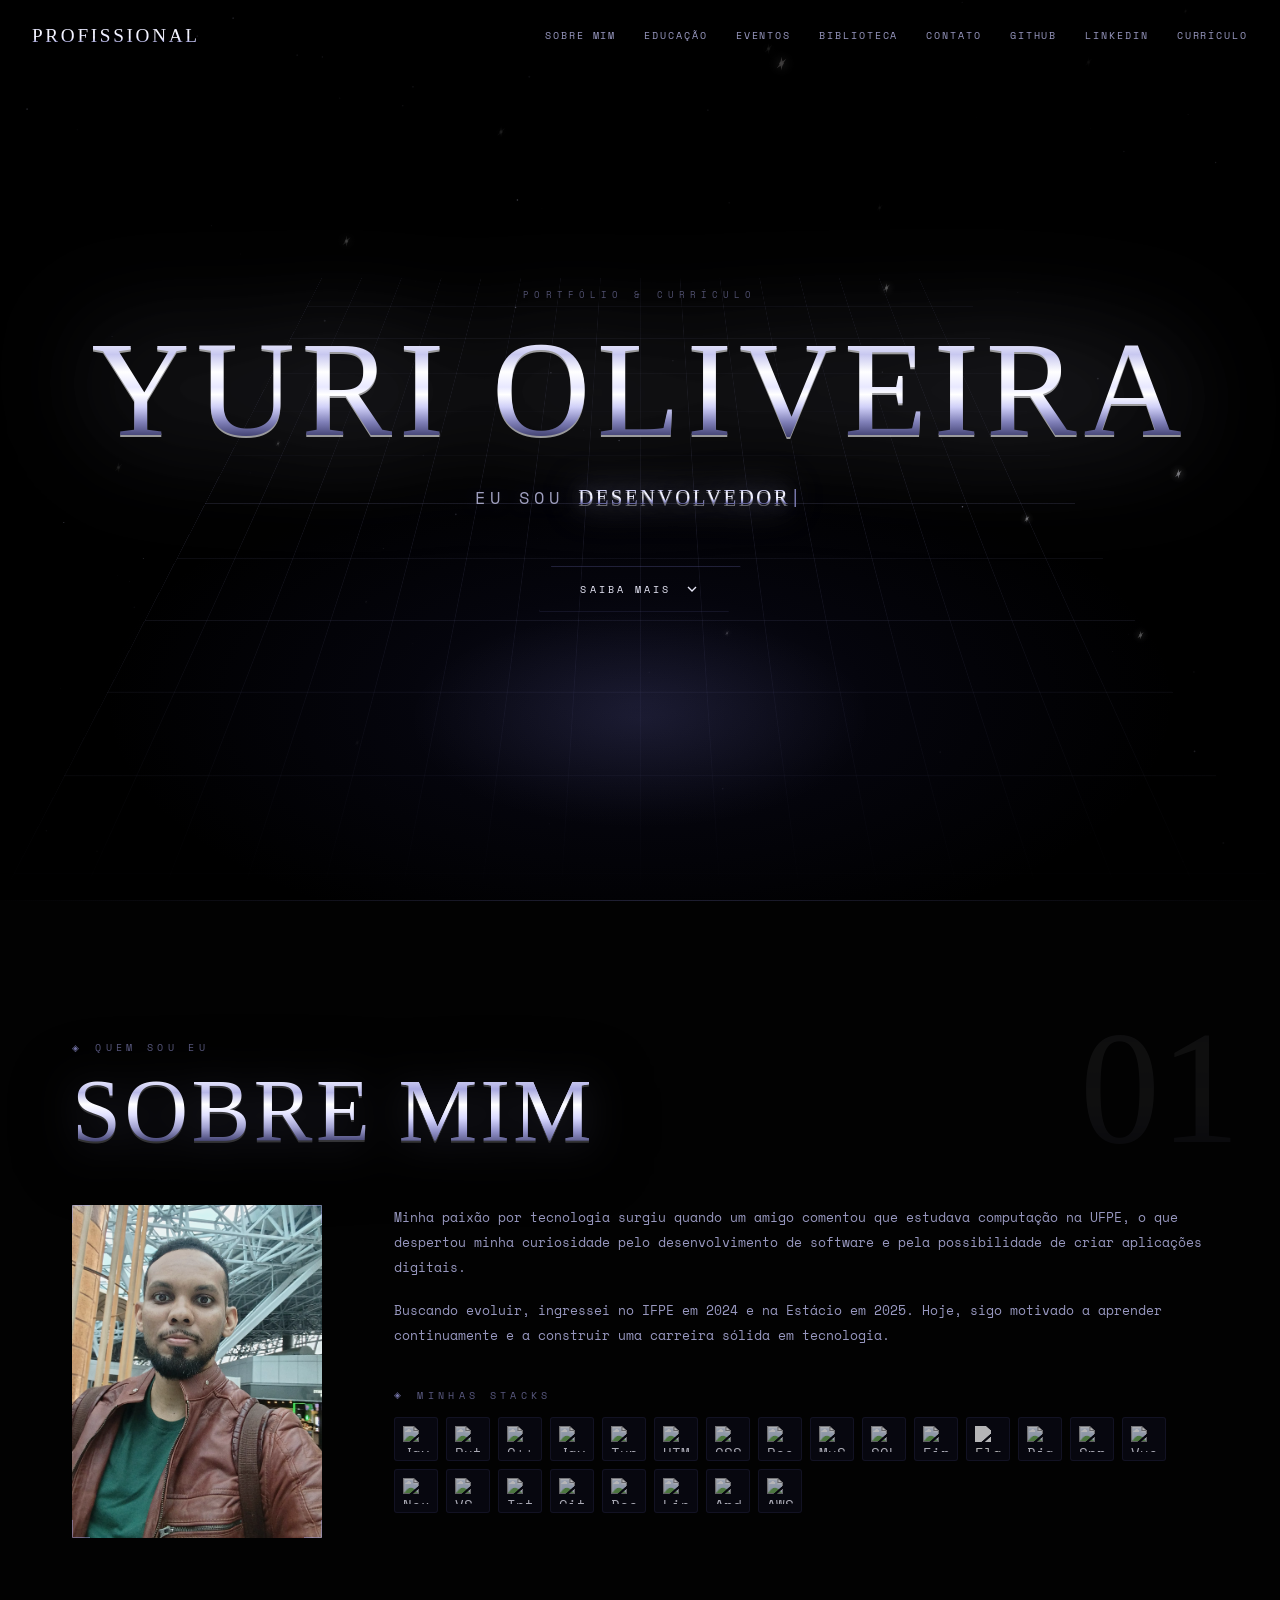
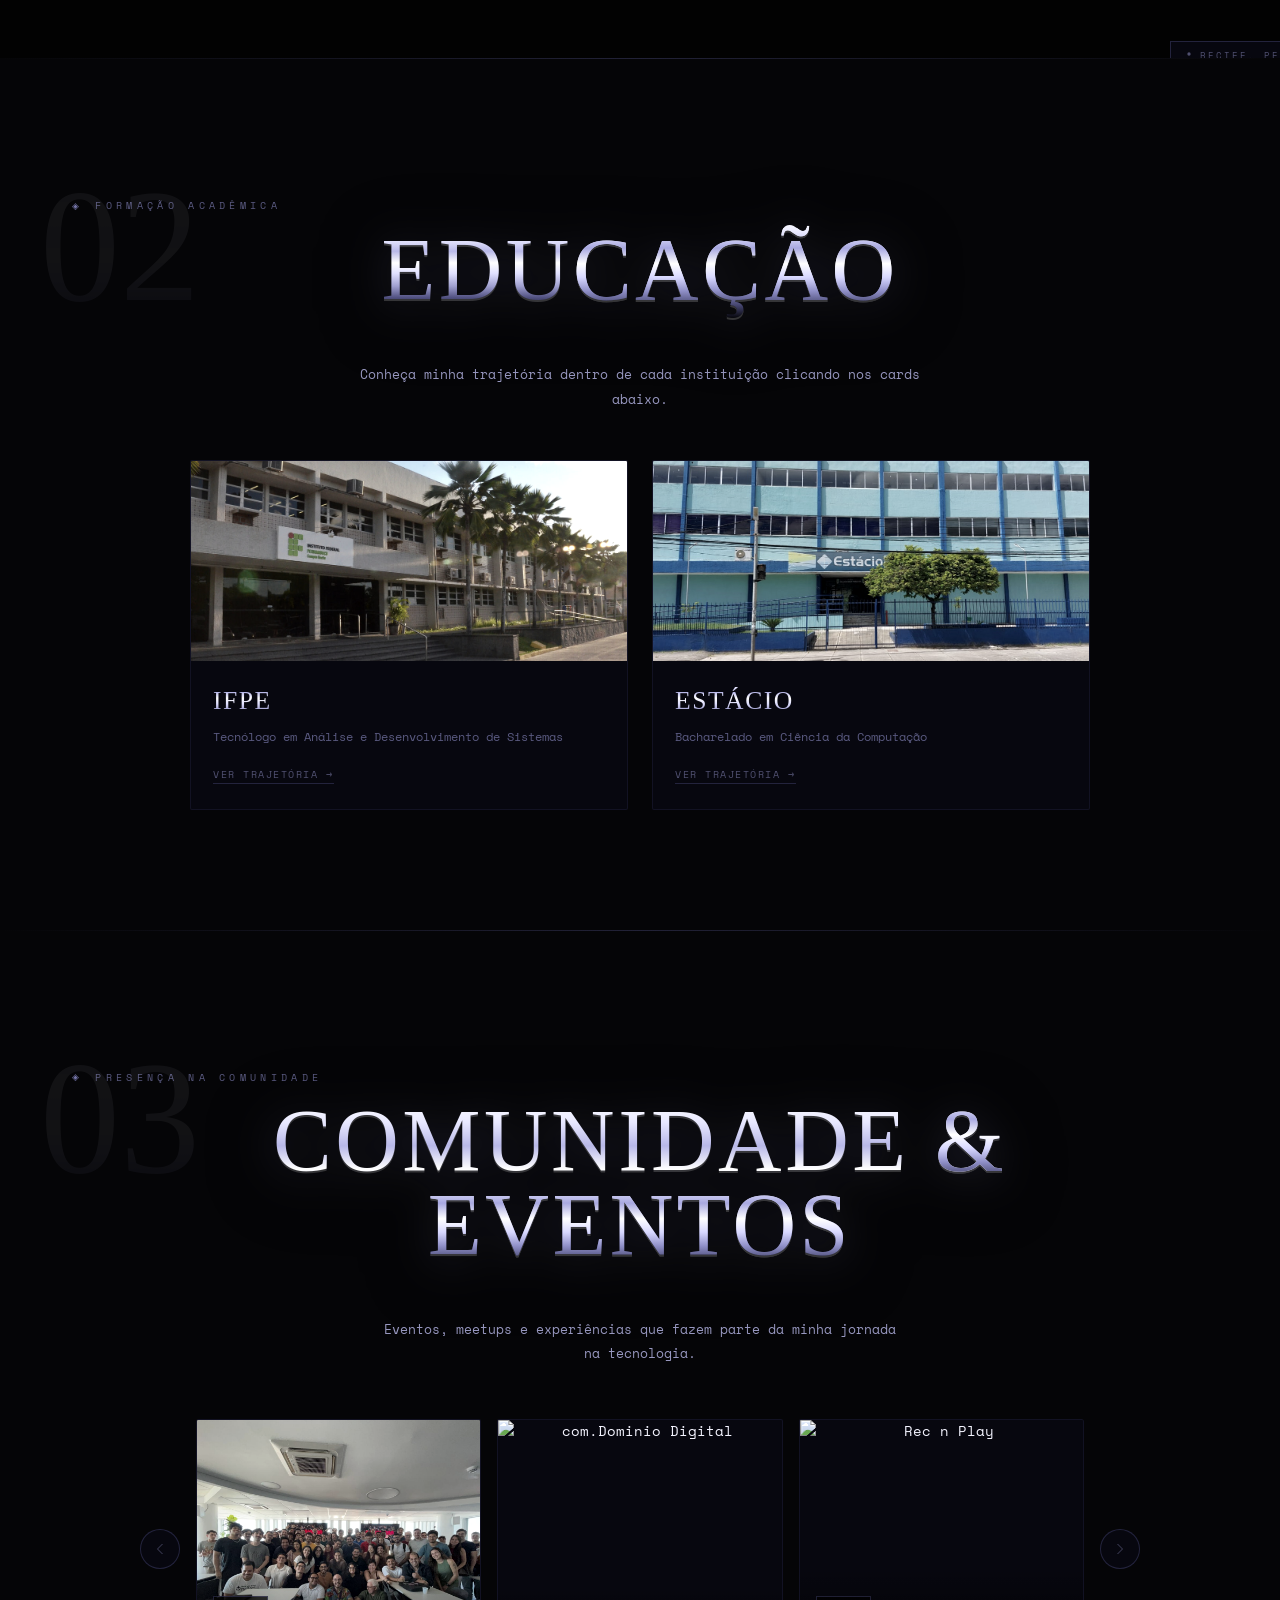
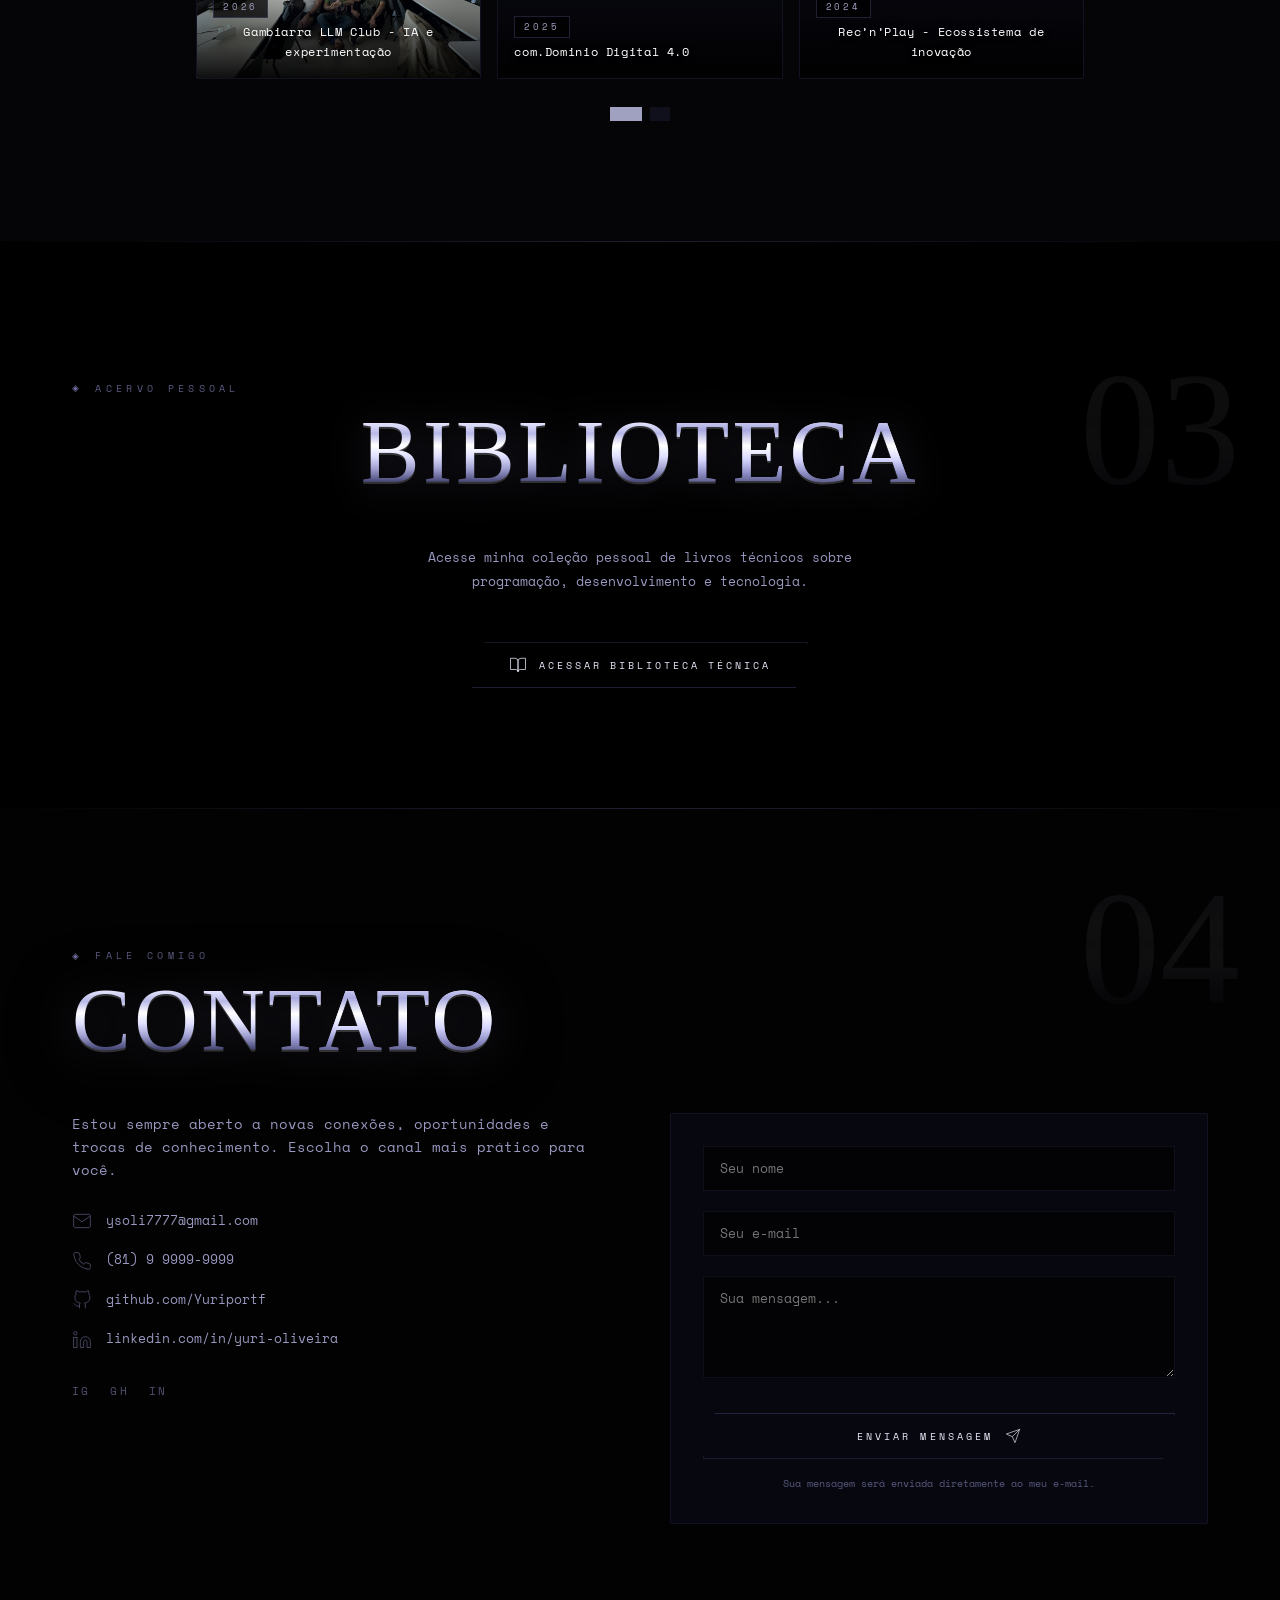
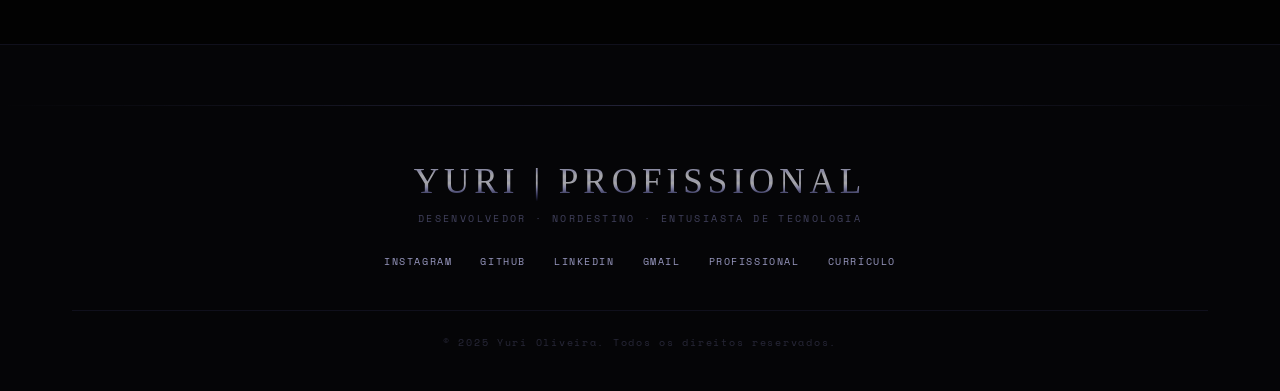
==== commit ca22c272: "fix: corrige funcionamento do menu mobile e ajusta responsividade - Menu abre/fecha com toggle, cliq" ====
--- a/index.html
+++ b/index.html
@@ -16,9 +16,7 @@
   <link href="https://fonts.googleapis.com/css2?family=Anton&family=Oswald:wght@300;400;500;600;700&display=swap" rel="stylesheet">
 
   <!-- CSS base + tema profissional -->
-  <link rel="stylesheet" href="css/base/reset.css">
-  <link rel="stylesheet" href="css/base/variables.css">
-  <link rel="stylesheet" href="css/base/utilities.css">
+
   <link rel="stylesheet" href="css/main.css">
 </head>
 <body>
@@ -26,11 +24,11 @@
   <!-- Scroll Progress Bar -->
   <div class="scroll-progress" id="scroll-progress"></div>
 
-  <!-- ========== HEADER ========== -->
+   <!-- ========== HEADER ========== -->
   <header class="header" id="header">
     <div class="header-inner">
       <div class="logo" onclick="scrollToTop()">Profissional</div>
-      <button class="mobile-toggle" id="mobileToggle" aria-label="Menu">
+      <button class="mobile-toggle" id="mobileToggle" aria-label="Menu" aria-expanded="false">
         <span></span><span></span><span></span>
       </button>
       <nav class="header-nav" id="header-nav">
--- a/css/main.css
+++ b/css/main.css
@@ -224,6 +224,8 @@
   -webkit-text-fill-color: transparent;
   background-clip: text;
   transition: filter var(--transition);
+  position: relative;
+  z-index: 1003;
 }
 .logo:hover { filter: brightness(1.3); }
 .header-nav {
@@ -254,6 +256,7 @@
 .header-nav .nav-link:hover::after,
 .header-nav .nav-link.active::after { width: 100%; }
 .header-nav .nav-link.active { color: var(--silver-bright); }
+
 .mobile-toggle {
   display: none;
   flex-direction: column;
@@ -261,6 +264,7 @@
   padding: 10px;
   cursor: pointer;
   z-index: 1003;
+  position: relative;
   border: 1px solid var(--border);
   background: var(--bg-card);
 }
@@ -345,7 +349,11 @@
   background-clip: text;
   filter: drop-shadow(0 0 60px rgba(200,200,255,0.35)) drop-shadow(0 2px 0 rgba(255,255,255,0.6)) drop-shadow(0 6px 16px rgba(0,0,0,0.95));
   margin-bottom: 28px;
-  white-space: nowrap;
+  white-space: normal;
+  word-break: break-word;
+}
+@media (min-width: 769px) {
+  .hero-title { white-space: nowrap; }
 }
 .hero-subtitle {
   font-family: var(--font-body);
@@ -374,6 +382,7 @@
   animation: blink .85s step-end infinite;
 }
 @keyframes blink { 0%,100%{opacity:1} 50%{opacity:0} }
+
 .btn-primary {
   display: inline-flex;
   align-items: center;
@@ -403,6 +412,7 @@
 }
 .btn-primary:hover::before { opacity: 1; }
 .btn-primary:hover { border-color: var(--border-strong); color: #fff; }
+
 .scroll-indicator {
   position: absolute;
   bottom: 32px; left: 50%;
@@ -449,6 +459,9 @@
   gap: 72px;
   align-items: start;
 }
+.about-image-wrapper {
+  width: 100%;
+}
 .about-image-frame {
   position: relative;
   aspect-ratio: 3/4;
@@ -568,6 +581,7 @@
   border-radius: 2px;
   overflow: hidden;
   cursor: pointer;
+  position: relative;
   transition: border-color .3s, transform .3s, box-shadow .3s;
 }
 .edu-card::before {
@@ -703,7 +717,7 @@
 .btn-biblioteca:hover::before { opacity: 1; }
 .btn-biblioteca:hover { border-color: var(--border-strong); color: #fff; }
 
-/* ── CONTATO (NOVO) ─────────────────────────────────────────── */
+/* ── CONTATO ─────────────────────────────────────────────────── */
 .contact-section {
   position: relative;
   padding: 140px 0 120px;
@@ -767,6 +781,7 @@
   color: var(--text-secondary);
   transition: color 0.2s, border-color 0.2s;
   border-bottom: 1px dotted transparent;
+  word-break: break-all;
 }
 .contact-list a:hover {
   color: var(--silver-bright);
@@ -775,6 +790,7 @@
 .contact-social-compact {
   display: flex;
   gap: 20px;
+  flex-wrap: wrap;
 }
 .contact-icon {
   font-family: var(--font-body);
@@ -785,18 +801,14 @@
   text-transform: uppercase;
   transition: color 0.2s;
 }
-.contact-icon:hover {
-  color: var(--silver-bright);
-}
+.contact-icon:hover { color: var(--silver-bright); }
 .contact-form {
   background: var(--bg-card);
   border: 1px solid var(--border);
   padding: 32px;
   border-radius: 2px;
 }
-.form-group {
-  margin-bottom: 20px;
-}
+.form-group { margin-bottom: 20px; }
 .form-group input,
 .form-group textarea {
   width: 100%;
@@ -807,6 +819,9 @@
   font-size: 0.8rem;
   color: var(--text-primary);
   transition: border-color 0.2s;
+  border-radius: 0;
+  -webkit-appearance: none;
+  appearance: none;
 }
 .form-group input:focus,
 .form-group textarea:focus {
@@ -942,6 +957,7 @@
   border-radius: 2px;
   position: relative;
   color: var(--text-primary);
+  -webkit-overflow-scrolling: touch;
 }
 .modal-close {
   position: absolute;
@@ -951,6 +967,8 @@
   color: var(--text-muted);
   cursor: pointer;
   transition: color .2s;
+  padding: 8px;
+  line-height: 1;
 }
 .modal-close:hover { color: var(--silver-mid); }
 .modal-tag {
@@ -1030,6 +1048,7 @@
   padding-right: 6px;
   margin-top: 4px;
   scrollbar-width: thin;
+  -webkit-overflow-scrolling: touch;
 }
 .book-cards-scroll::-webkit-scrollbar { width: 3px; }
 .book-cards-scroll::-webkit-scrollbar-track { background: transparent; }
@@ -1144,11 +1163,13 @@
   gap: 16px;
   max-width: 1000px;
   margin: 0 auto;
+  overflow: hidden;
 }
 .carousel-track-wrapper {
   flex: 1;
   overflow: hidden;
   border-radius: 2px;
+  min-width: 0;
 }
 .carousel-track {
   display: flex;
@@ -1175,6 +1196,7 @@
   width: 100%;
   height: 100%;
   object-fit: cover;
+  object-position: center 20%;
   filter: grayscale(30%) contrast(1.05);
   transition: filter .4s, transform .5s cubic-bezier(0.16,1,0.3,1);
 }
@@ -1240,369 +1262,187 @@
   background: var(--border);
   cursor: pointer;
   transition: background .25s, width .25s;
+  padding: 6px 0;
+  box-sizing: content-box;
 }
 .carousel-dot.active {
   background: var(--silver-mid);
   width: 32px;
 }
 
-/* ── RESPONSIVIDADE ──────────────────────────────────────────── */
-@media (max-width: 1024px) {
-  .about-grid { grid-template-columns: 210px 1fr; gap: 48px; }
-}
+/* ════════════════════════════════════════════════════════════════
+   RESPONSIVIDADE — mobile-first, do menor para o maior
+   ════════════════════════════════════════════════════════════════ */
+
+/* Telas muito pequenas (Galaxy Fold ≤ 320px) */
+@media (max-width: 320px) {
+  .container { padding: 0 12px; }
+  .hero-eyebrow { font-size: 0.5rem; letter-spacing: 0.3em; }
+  .hero-title { font-size: 1.9rem; }
+  .hero-subtitle { font-size: 0.6rem; letter-spacing: 0.15em; }
+  .btn-primary,
+  .btn-biblioteca { padding: 10px 18px; font-size: 0.55rem; }
+  .stack-item { width: 34px; height: 34px; }
+  .contact-list li { font-size: 0.7rem; }
+  .header-inner { padding: 0 12px; }
+}
+
+/* Portrait phones (≤ 480px) */
+@media (max-width: 480px) {
+  .container { padding: 0 16px; }
+  .header-inner { padding: 0 16px; }
+  .section-heading { font-size: clamp(2rem, 8vw, 3rem); margin-bottom: 32px; }
+  .hero-title { font-size: clamp(2.2rem, 12vw, 3.5rem); line-height: 1.1; }
+  .hero-subtitle { font-size: 0.7rem; letter-spacing: 0.2em; margin-bottom: 32px; }
+  .btn-primary,
+  .btn-biblioteca { padding: 12px 24px; font-size: 0.6rem; }
+  .about-section,
+  .education-section,
+  .library-section,
+  .events-section,
+  .contact-section { padding: 80px 0 60px; }
+  .about-grid { grid-template-columns: 1fr; gap: 32px; }
+  .about-image-wrapper { max-width: 200px; margin: 0 auto; }
+  .about-photo { filter: grayscale(0%); }
+  .stacks-grid { justify-content: center; }
+  .stack-item { width: 38px; height: 38px; }
+  .education-cards { grid-template-columns: 1fr; gap: 20px; max-width: 100%; }
+  .edu-card-img-wrap { height: 160px; }
+  .edu-card-title { font-size: 1.3rem; }
+  .contact-grid { grid-template-columns: 1fr; gap: 32px; }
+  .contact-form { padding: 20px 16px; }
+  .carousel-wrapper { gap: 8px; }
+  .carousel-slide { flex: 0 0 100%; }
+  .carousel-img-wrap { height: 220px; }
+  .carousel-btn { width: 32px; height: 32px; }
+  .carousel-dots { gap: 6px; }
+  .carousel-dot { width: 16px; }
+  .book-cards { grid-template-columns: repeat(2, 1fr); gap: 10px; }
+  .book-card img { max-width: 80px; height: 120px; }
+  .modal-content { padding: 30px 16px; }
+  .modal-title { font-size: 1.4rem; }
+  .modal-overlay { padding: 12px; }
+  .back-to-top { bottom: 16px; right: 16px; width: 38px; height: 38px; }
+  .footer-links-group { flex-direction: column; gap: 12px; }
+  .form-group input,
+  .form-group textarea { font-size: 16px; }
+}
+
+/* Landscape phones + tablets pequenos (≤ 768px) */
 @media (max-width: 768px) {
-  .container { padding: 0 20px; }
-  .header-inner { padding: 0 20px; }
+  .mobile-toggle { display: flex; }
   .header-nav {
     position: fixed;
-    top: 0; left: 0; right: 0; bottom: 0;
-    background: rgba(0,0,0,.98);
+    top: 0;
+    left: 0;
+    width: 100%;
+    height: 100%;
+    background: rgba(0, 0, 0, 0.98);
     backdrop-filter: blur(20px);
+    -webkit-backdrop-filter: blur(20px);
     flex-direction: column;
     align-items: center;
     justify-content: center;
-    gap: 32px;
+    gap: 2rem;
     transform: translateX(100%);
-    opacity: 0;
+    transition: transform 0.4s var(--ease-out);
+    z-index: 1002;
     pointer-events: none;
-    transition: transform .4s var(--ease-out), opacity .3s;
-    z-index: 1002;
   }
   .header-nav.open {
     transform: translateX(0);
-    opacity: 1;
     pointer-events: auto;
   }
-  .header-nav .nav-link { font-size: 1.1rem; letter-spacing: .3em; }
-  .mobile-toggle { display: flex; }
-  .hero-title { white-space: normal; }
-  .about-section, .education-section, .library-section, .events-section, .contact-section { padding: 100px 0 80px; }
-  .about-grid { grid-template-columns: 1fr; gap: 40px; }
-  .about-image-wrapper { max-width: 240px; margin: 0 auto; }
-  .education-cards { grid-template-columns: 1fr; max-width: 400px; }
-  .contact-grid { grid-template-columns: 1fr; gap: 40px; }
-  .contact-number { display: none; }
-  .carousel-slide { flex: 0 0 calc(50% - 8px); }
-  .carousel-btn { width:34px; height:34px; }
-}
-@media (max-width: 480px) {
-  .container { padding: 0 16px; }
-  .hero-title { font-size: clamp(2rem, 13vw, 3.5rem); }
-  .btn-primary { padding:13px 26px; font-size:.62rem; }
-  .book-cards { grid-template-columns: 1fr; }
-  .carousel-slide { flex: 0 0 100%; }
-  .carousel-wrapper { gap: 10px; }
-}
-@media (prefers-reduced-motion: reduce) {
-  *, *::before, *::after { animation-duration:.01ms !important; transition-duration:.01ms !important; scroll-behavior:auto !important; }
-}
-
-/* ========================================================
-   RESPONSIVIDADE OTIMIZADA - Mobile First
-   ======================================================== */
-
-/* Extra small devices (portrait phones) */
-@media (max-width: 480px) {
-  .container {
-    padding: 0 16px;
+  .header-nav .nav-link {
+    font-size: 1.1rem;
+    letter-spacing: 0.2em;
+    color: var(--silver-bright);
+    padding: 8px 0;
   }
-
-  .section-heading {
-    font-size: clamp(2rem, 8vw, 3rem);
-    margin-bottom: 32px;
-  }
-
-  .hero-title {
-    white-space: normal;
-    font-size: clamp(2.2rem, 12vw, 3.5rem);
-    line-height: 1.1;
-  }
-
-  .hero-subtitle {
-    font-size: 0.7rem;
-    letter-spacing: 0.2em;
-    margin-bottom: 32px;
-  }
-
-  .btn-primary, .btn-biblioteca {
-    padding: 12px 24px;
-    font-size: 0.6rem;
-  }
-
-  .about-section, .education-section, .library-section, 
-  .events-section, .contact-section {
-    padding: 80px 0 60px;
-  }
-
-  .about-grid {
-    grid-template-columns: 1fr;
-    gap: 32px;
-  }
-
-  .about-image-wrapper {
-    max-width: 220px;
-    margin: 0 auto;
-  }
-
-  .about-photo {
-    filter: grayscale(0%);
-  }
-
-  .stacks-grid {
-    gap: 8px;
-    justify-content: center;
-  }
-
-  .stack-item {
-    width: 38px;
-    height: 38px;
-  }
-
+  body.menu-open { overflow: hidden; }
+  .hero-title { font-size: clamp(2.5rem, 10vw, 4rem); }
+  .about-grid { grid-template-columns: 1fr; gap: 48px; }
+  .about-image-wrapper { max-width: 260px; margin: 0 auto; }
   .education-cards {
     grid-template-columns: 1fr;
-    gap: 20px;
-    max-width: 100%;
+    max-width: 480px;
+    margin-left: auto;
+    margin-right: auto;
   }
-
-  .edu-card-img-wrap {
-    height: 160px;
+  .contact-grid { grid-template-columns: 1fr; gap: 40px; }
+  .carousel-slide { flex: 0 0 calc(50% - 8px); }
+  .carousel-img-wrap { height: 240px; }
+  .book-cards { grid-template-columns: repeat(2, 1fr); }
+}
+
+/* Tablets (769px – 1024px) */
+@media (min-width: 769px) and (max-width: 1024px) {
+  .container { padding: 0 32px; }
+  .hero-title { font-size: clamp(3rem, 8vw, 6rem); }
+  .about-grid { grid-template-columns: 220px 1fr; gap: 48px; }
+  .education-cards { max-width: 800px; }
+  .contact-grid { gap: 48px; }
+  .carousel-slide { flex: 0 0 calc(33.333% - 11px); }
+}
+
+/* Desktops (1025px – 1440px) */
+@media (min-width: 1025px) and (max-width: 1440px) {
+  .container { max-width: 1200px; }
+}
+
+/* Telas extra grandes (> 1440px) */
+@media (min-width: 1441px) {
+  .container { max-width: 1400px; }
+  .hero-title { font-size: 7rem; }
+}
+
+/* Landscape com pouca altura (ex: iPhone landscape) */
+@media (max-height: 500px) and (orientation: landscape) {
+  .hero-section { min-height: 380px; }
+  .hero-title { font-size: 2.5rem; margin-bottom: 12px; }
+  .hero-subtitle { margin-bottom: 20px; }
+  .hero-content { padding: 0 16px; }
+  .header-nav {
+    overflow-y: auto;
+    padding: 80px 0 40px;
+    gap: 1.2rem;
   }
-
-  .edu-card-title {
-    font-size: 1.3rem;
-  }
-
-  .contact-grid {
-    grid-template-columns: 1fr;
-    gap: 32px;
-  }
-
-  .contact-form {
-    padding: 24px;
-  }
-
-  .form-group input, 
-  .form-group textarea {
-    font-size: 14px;
-  }
-
-  .carousel-slide {
-    flex: 0 0 100%;
-  }
-
-  .carousel-img-wrap {
-    height: 220px;
-  }
-
-  .carousel-btn {
-    width: 32px;
-    height: 32px;
-  }
-
-  .carousel-dots {
-    gap: 6px;
-  }
-
-  .carousel-dot {
-    width: 16px;
-  }
-
-  .book-cards {
-    grid-template-columns: 1fr;
-    gap: 16px;
-  }
-
-  .book-card img {
-    max-width: 100px;
-    height: 140px;
-  }
-
-  .modal-content {
-    padding: 30px 20px;
-  }
-
-  .modal-title {
-    font-size: 1.5rem;
-  }
-
-  .back-to-top {
-    bottom: 16px;
-    right: 16px;
-    width: 38px;
-    height: 38px;
-  }
-
-  .footer-links-group {
-    flex-direction: column;
-    gap: 12px;
-  }
-}
-
-/* Small devices (landscape phones) */
-@media (min-width: 481px) and (max-width: 768px) {
-  .container {
-    padding: 0 24px;
-  }
-
-  .hero-title {
-    white-space: normal;
-    font-size: clamp(2.5rem, 10vw, 4rem);
-  }
-
-  .about-grid {
-    grid-template-columns: 1fr;
-    gap: 48px;
-  }
-
-  .about-image-wrapper {
-    max-width: 260px;
-    margin: 0 auto;
-  }
-
-  .education-cards {
-    grid-template-columns: 1fr;
-    max-width: 500px;
-    margin: 0 auto;
-  }
-
-  .contact-grid {
-    grid-template-columns: 1fr;
-    gap: 48px;
-  }
-
-  .carousel-slide {
-    flex: 0 0 calc(50% - 8px);
-  }
-
-  .carousel-img-wrap {
-    height: 240px;
-  }
-
-  .book-cards {
-    grid-template-columns: repeat(2, 1fr);
-  }
-}
-
-/* Medium devices (tablets) */
-@media (min-width: 769px) and (max-width: 1024px) {
-  .container {
-    padding: 0 32px;
-  }
-
-  .hero-title {
-    font-size: clamp(3rem, 8vw, 6rem);
-  }
-
-  .about-grid {
-    grid-template-columns: 240px 1fr;
-    gap: 48px;
-  }
-
-  .education-cards {
-    max-width: 800px;
-  }
-
-  .contact-grid {
-    gap: 48px;
-  }
-
-  .carousel-slide {
-    flex: 0 0 calc(33.333% - 11px);
-  }
-}
-
-/* Large devices (desktops) */
-@media (min-width: 1025px) and (max-width: 1440px) {
-  .container {
-    max-width: 1200px;
-  }
-}
-
-/* Extra large devices */
-@media (min-width: 1441px) {
-  .container {
-    max-width: 1400px;
-  }
-
-  .hero-title {
-    font-size: 7rem;
-  }
-}
-
-/* Ajuste para telas muito pequenas (ex: Galaxy Fold) */
-@media (max-width: 320px) {
-  .hero-eyebrow {
-    font-size: 0.5rem;
-    letter-spacing: 0.3em;
-  }
-
-  .hero-title {
-    font-size: 2rem;
-  }
-
-  .hero-subtitle {
-    font-size: 0.6rem;
-    letter-spacing: 0.15em;
-  }
-
-  .btn-primary, .btn-biblioteca {
-    padding: 10px 18px;
-    font-size: 0.55rem;
-  }
-
-  .stack-item {
-    width: 34px;
-    height: 34px;
-  }
-
-  .contact-list li {
-    font-size: 0.7rem;
-  }
-}
-
-/* Landscape orientation fix */
-@media (max-height: 500px) and (orientation: landscape) {
-  .hero-section {
-    min-height: 380px;
-  }
-
-  .hero-title {
-    font-size: 2.5rem;
-    margin-bottom: 12px;
-  }
-
-  .hero-subtitle {
-    margin-bottom: 20px;
-  }
-
-  .hero-content {
-    padding: 0 16px;
-  }
-}
-
-/* Previne overflow horizontal */
-body {
-  overflow-x: hidden;
-}
-
-/* Ajusta imagens do carrossel para não distorcerem */
-.carousel-img-wrap img {
-  object-position: center 20%;
-}
-
-/* Melhora toque em botões no mobile */
+}
+
+/* Dispositivos touch: área de toque mínima */
 @media (pointer: coarse) {
-  .btn-primary, 
+  .btn-primary,
   .btn-biblioteca,
   .carousel-btn,
-  .edu-card,
   .mobile-toggle,
   .back-to-top,
-  .carousel-dot,
   .modal-close,
   .footer-social,
   .contact-icon {
     cursor: pointer;
     touch-action: manipulation;
+    min-height: 44px;
+    min-width: 44px;
+  }
+  .carousel-dot,
+  .footer-social,
+  .contact-icon,
+  .edu-card,
+  .nav-link {
+    min-height: unset;
+    min-width: unset;
+  }
+  .edu-card { touch-action: manipulation; }
+}
+
+/* Reduced motion */
+@media (prefers-reduced-motion: reduce) {
+  *,
+  *::before,
+  *::after {
+    animation-duration: 0.01ms !important;
+    animation-iteration-count: 1 !important;
+    transition-duration: 0.01ms !important;
+    scroll-behavior: auto !important;
   }
 }
